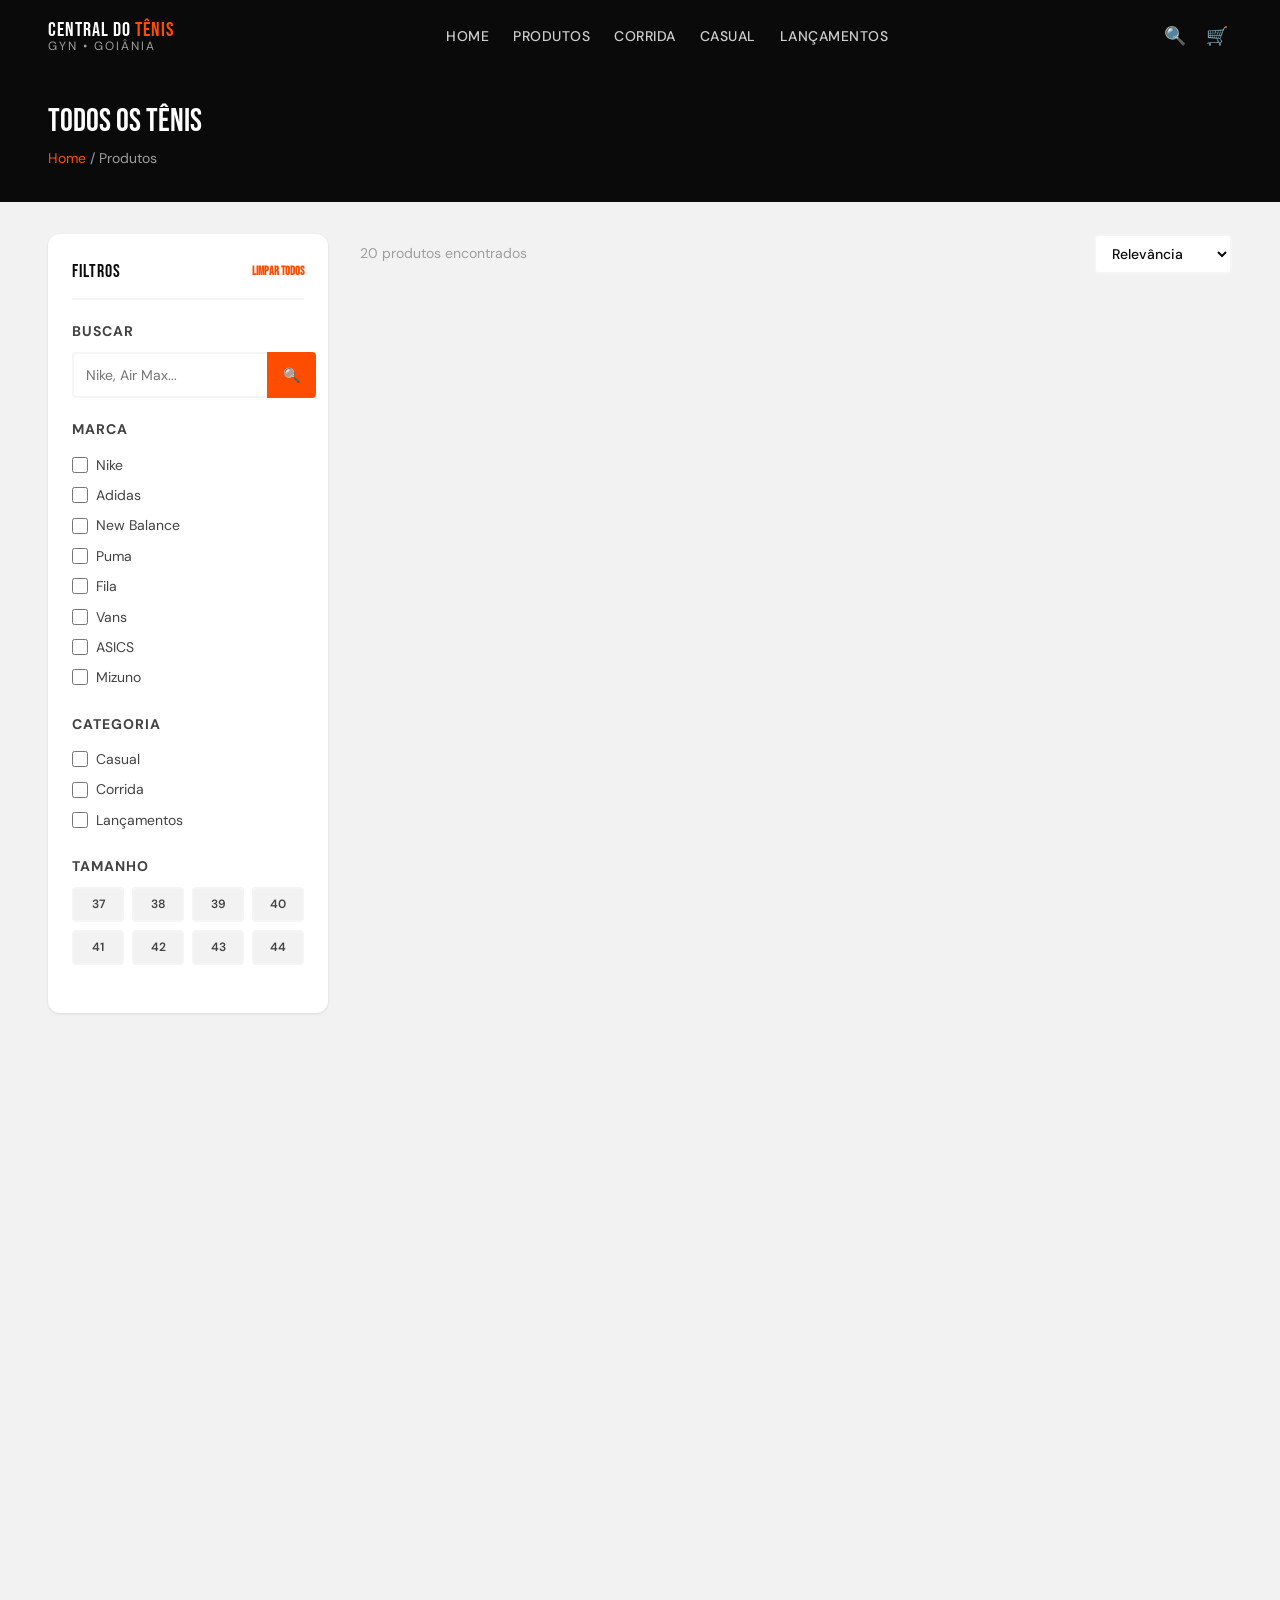
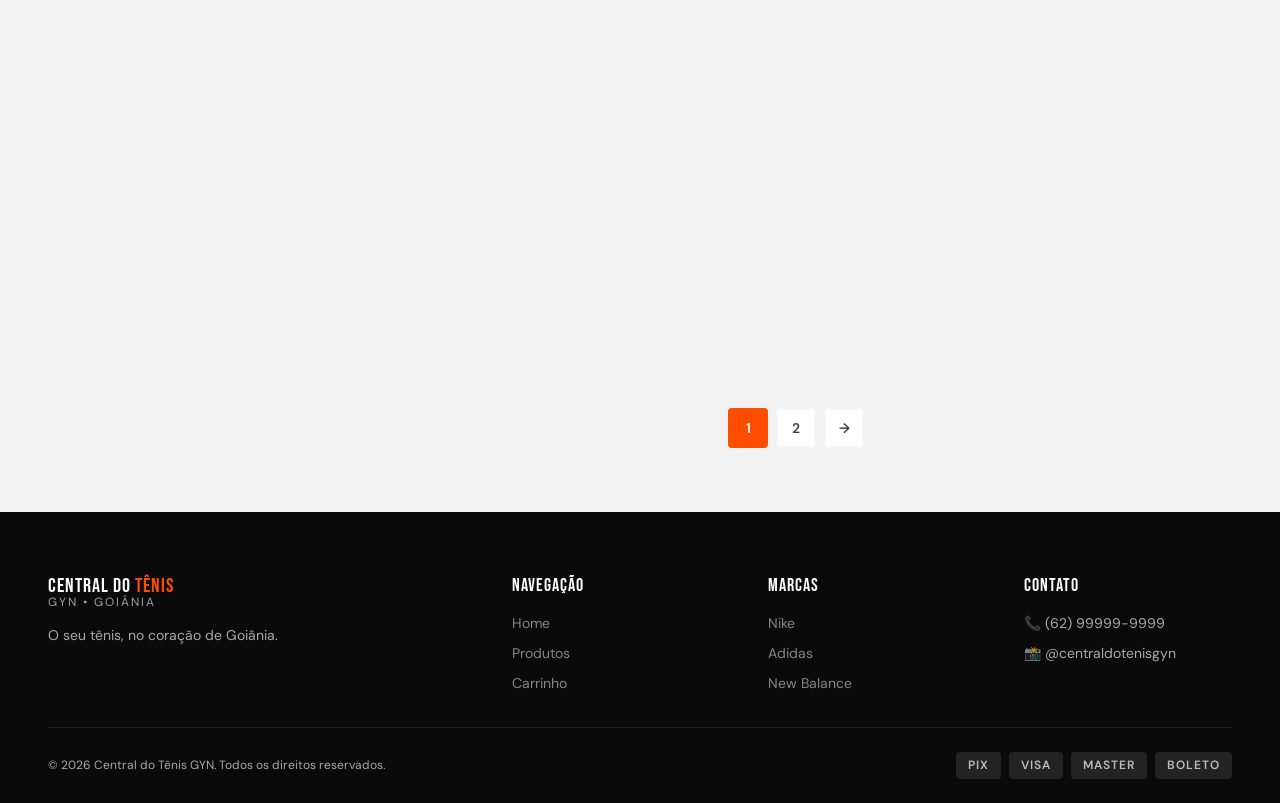
==== produtos.html @ 2b7ef859 "feat: Central do Tênis GYN — e-commerce completo HTML/CSS/JS" ====
<!DOCTYPE html>
<html lang="pt-BR">
<head>
  <meta charset="UTF-8">
  <meta name="viewport" content="width=device-width, initial-scale=1.0">
  <meta name="description" content="Todos os tênis — Central do Tênis GYN. Filtros por marca, tamanho, categoria e preço.">
  <title>Produtos — Central do Tênis GYN</title>
  <link rel="stylesheet" href="css/reset.css">
  <link rel="stylesheet" href="css/variables.css">
  <link rel="stylesheet" href="css/style.css">
</head>
<body data-page="produtos">

  <!-- ====== HEADER ====== -->
  <header class="header scrolled" role="banner">
    <div class="container header-inner">
      <a href="index.html" class="logo" aria-label="Central do Tênis GYN">
        <span class="logo-nome">Central do <span>Tênis</span></span>
        <span class="logo-tag">GYN • Goiânia</span>
      </a>

      <nav class="nav-links" aria-label="Menu principal">
        <a href="index.html">Home</a>
        <a href="produtos.html">Produtos</a>
        <a href="produtos.html?categoria=corrida">Corrida</a>
        <a href="produtos.html?categoria=casual">Casual</a>
        <a href="produtos.html?categoria=lançamentos">Lançamentos</a>
      </nav>

      <div class="header-actions">
        <form class="search-form" role="search">
          <input type="search" placeholder="Buscar tênis, marcas..." aria-label="Buscar">
          <button type="submit">Buscar</button>
        </form>
        <button class="btn-busca" aria-label="Abrir busca">🔍</button>
        <a href="carrinho.html" class="btn-cart-header" aria-label="Ver carrinho">
          🛒
          <span class="cart-badge" aria-live="polite">0</span>
        </a>
        <button class="menu-toggle" aria-label="Menu" aria-expanded="false">
          <span></span><span></span><span></span>
        </button>
      </div>
    </div>
  </header>

  <!-- ====== PAGE HEADER ====== -->
  <div class="page-header" role="complementary">
    <div class="container">
      <h1 class="page-header-titulo">Todos os Tênis</h1>
      <p class="page-header-breadcrumb">
        <a href="index.html">Home</a> / Produtos
      </p>
    </div>
  </div>

  <!-- ====== CONTEÚDO ====== -->
  <main class="container" role="main">
    <div class="produtos-layout">

      <!-- Sidebar Filtros -->
      <aside class="sidebar-filtros" aria-label="Filtros">
        <div class="filtro-titulo">
          Filtros
          <button class="btn-limpar-sm" id="btn-limpar-filtros">Limpar todos</button>
        </div>

        <div class="filtro-grupo">
          <h3 class="filtro-grupo-titulo">Buscar</h3>
          <div class="busca-produtos">
            <input type="search" id="input-busca-produtos" placeholder="Nike, Air Max..." aria-label="Buscar produto">
            <button type="button" aria-label="Buscar">🔍</button>
          </div>
        </div>

        <div class="filtro-grupo">
          <h3 class="filtro-grupo-titulo">Marca</h3>
          <div id="filtro-marcas" role="group" aria-label="Filtrar por marca">
            <!-- Renderizado por JS -->
          </div>
        </div>

        <div class="filtro-grupo">
          <h3 class="filtro-grupo-titulo">Categoria</h3>
          <div id="filtro-categorias" role="group" aria-label="Filtrar por categoria">
            <!-- Renderizado por JS -->
          </div>
        </div>

        <div class="filtro-grupo">
          <h3 class="filtro-grupo-titulo">Tamanho</h3>
          <div class="filtro-tamanhos-grid" id="filtro-tamanhos" role="group" aria-label="Filtrar por tamanho">
            <!-- Renderizado por JS -->
          </div>
        </div>
      </aside>

      <!-- Área de Produtos -->
      <div>
        <div class="produtos-area-header">
          <p class="produtos-info" id="total-produtos" aria-live="polite">20 produtos encontrados</p>
          <select class="select-ordem" id="select-ordem" aria-label="Ordenar por">
            <option value="relevancia">Relevância</option>
            <option value="menor">Menor preço</option>
            <option value="maior">Maior preço</option>
            <option value="novidades">Lançamentos</option>
          </select>
        </div>

        <div class="grid-3" id="grid-produtos" role="list" aria-label="Lista de produtos">
          <!-- Renderizado por JS -->
        </div>

        <nav class="paginacao" id="paginacao" aria-label="Paginação"></nav>
      </div>
    </div>
  </main>

  <!-- ====== FOOTER ====== -->
  <footer class="footer" role="contentinfo">
    <div class="container">
      <div class="footer-grid">
        <div class="footer-brand">
          <a href="index.html" class="logo" aria-label="Central do Tênis GYN">
            <span class="logo-nome">Central do <span>Tênis</span></span>
            <span class="logo-tag">GYN • Goiânia</span>
          </a>
          <p class="footer-desc" style="margin-top:1rem">O seu tênis, no coração de Goiânia.</p>
        </div>
        <div>
          <h3 class="footer-title">Navegação</h3>
          <nav class="footer-links">
            <a href="index.html">Home</a>
            <a href="produtos.html">Produtos</a>
            <a href="carrinho.html">Carrinho</a>
          </nav>
        </div>
        <div>
          <h3 class="footer-title">Marcas</h3>
          <nav class="footer-links">
            <a href="produtos.html?marca=Nike">Nike</a>
            <a href="produtos.html?marca=Adidas">Adidas</a>
            <a href="produtos.html?marca=New Balance">New Balance</a>
          </nav>
        </div>
        <div class="footer-contato">
          <h3 class="footer-title">Contato</h3>
          <p>📞 (62) 99999-9999</p>
          <p>📸 @centraldotenisgyn</p>
        </div>
      </div>
      <div class="footer-bottom">
        <p class="footer-copy">© 2026 Central do Tênis GYN. Todos os direitos reservados.</p>
        <div class="footer-pagamentos">
          <span class="pagamento-badge">PIX</span>
          <span class="pagamento-badge">VISA</span>
          <span class="pagamento-badge">MASTER</span>
          <span class="pagamento-badge">BOLETO</span>
        </div>
      </div>
    </div>
  </footer>

  <script src="js/dados.js"></script>
  <script src="js/carrinho.js"></script>
  <script src="js/main.js"></script>
</body>
</html>
---- css/variables.css ----
/* ===========================
   VARIÁVEIS CSS — Central do Tênis GYN
   =========================== */

:root {
  /* ── Cores ── */
  --preto:          #0A0A0A;
  --laranja:        #FF4D00;
  --laranja-escuro: #CC3D00;
  --fundo:          #F2F2F2;
  --branco:         #FFFFFF;
  --cinza-claro:    #F5F5F5;
  --cinza-medio:    #9E9E9E;
  --cinza-escuro:   #424242;
  --sucesso:        #00B37E;
  --erro:           #EF4444;

  /* aliases internos (usados no style.css) */
  --color-orange:     var(--laranja);
  --color-orange-dim: rgba(255, 77, 0, 0.15);
  --color-orange-glow:rgba(255, 77, 0, 0.4);
  --color-black:      var(--preto);
  --color-bg:         var(--fundo);
  --color-white:      var(--branco);
  --color-gray-200:   #E0E0E0;
  --color-gray-400:   var(--cinza-medio);
  --color-gray-600:   #616161;
  --color-gray-800:   #212121;

  /* ── Tipografia ── */
  --font-titulo: 'Bebas Neue', 'Impact', sans-serif;
  --font-corpo:  'DM Sans', 'Segoe UI', sans-serif;
  --font-title:  var(--font-titulo);
  --font-body:   var(--font-corpo);

  --fs-xs:   0.75rem;
  --fs-sm:   0.875rem;
  --fs-md:   1rem;
  --fs-base: 1rem;
  --fs-lg:   1.125rem;
  --fs-xl:   1.25rem;
  --fs-2xl:  1.5rem;
  --fs-3xl:  2rem;
  --fs-4xl:  2.5rem;
  --fs-5xl:  3.5rem;
  --fs-6xl:  5rem;

  /* ── Espaçamentos / Gaps ── */
  --gap-xs:  0.25rem;
  --gap-sm:  0.5rem;
  --gap-md:  0.75rem;
  --gap-lg:  1rem;
  --gap-xl:  1.5rem;
  --gap-2xl: 2rem;
  --gap-3xl: 3rem;
  --gap-4xl: 4rem;

  /* aliases space para compatibilidade */
  --space-1:  0.25rem;
  --space-2:  0.5rem;
  --space-3:  0.75rem;
  --space-4:  1rem;
  --space-5:  1.25rem;
  --space-6:  1.5rem;
  --space-8:  2rem;
  --space-10: 2.5rem;
  --space-12: 3rem;
  --space-16: 4rem;
  --space-20: 5rem;
  --space-24: 6rem;

  /* ── Bordas ── */
  --radius-sm:   4px;
  --radius-md:   8px;
  --radius-lg:   12px;
  --radius-xl:   16px;
  --radius-full: 9999px;

  /* ── Sombras ── */
  --shadow-sm:         0 1px 3px rgba(0,0,0,0.1);
  --shadow-lg:         0 8px 24px rgba(0,0,0,0.2);
  --shadow-laranja:    0 8px 32px rgba(255, 77, 0, 0.4);
  --shadow-laranja-sm: 0 4px 16px rgba(255, 77, 0, 0.3);
  --shadow-orange:     0 8px 32px rgba(255, 77, 0, 0.4);

  /* ── Transições ── */
  --transition-fast: 0.15s ease;
  --transition-base: 0.25s ease;
  --transition-slow: 0.4s ease;

  /* ── Layout ── */
  --header-h:      72px;
  --header-height: 72px;
  --container-max: 1280px;
  --container-px:  1.5rem;
  --container-pad: 1.5rem;
}

@media (min-width: 768px) {
  :root {
    --container-px:  2rem;
    --container-pad: 2rem;
  }
}

@media (min-width: 1024px) {
  :root {
    --container-px:  3rem;
    --container-pad: 3rem;
  }
}
---- css/style.css ----
/* =============================================
   STYLE.CSS — Central do Tênis GYN
   ============================================= */

@import url('https://fonts.googleapis.com/css2?family=Bebas+Neue&family=DM+Sans:wght@400;500;600;700&display=swap');

body {
  font-family: var(--font-corpo);
  background: var(--fundo);
  color: var(--preto);
  line-height: 1.6;
  overflow-x: hidden;
}

.container {
  max-width: var(--container-max);
  margin: 0 auto;
  padding: 0 var(--container-px);
}

/* =============================================
   HEADER
   ============================================= */
.header {
  position: fixed;
  top: 0; left: 0; right: 0;
  height: var(--header-h);
  background: transparent;
  z-index: 1000;
  transition: background var(--transition-base), backdrop-filter var(--transition-base), box-shadow var(--transition-base);
}

.header.scrolled {
  background: rgba(10, 10, 10, 0.92);
  backdrop-filter: blur(16px);
  -webkit-backdrop-filter: blur(16px);
  box-shadow: 0 2px 24px rgba(0,0,0,0.4);
}

.header-inner {
  display: flex;
  align-items: center;
  justify-content: space-between;
  height: 100%;
}

.logo {
  display: flex;
  flex-direction: column;
  line-height: 1;
  color: var(--branco);
}

.logo-nome {
  font-family: var(--font-titulo);
  font-size: var(--fs-xl);
  letter-spacing: 1px;
  color: var(--branco);
}

.logo-nome span { color: var(--laranja); }

.logo-tag {
  font-size: var(--fs-xs);
  color: var(--cinza-medio);
  letter-spacing: 2px;
  text-transform: uppercase;
}

.nav-links {
  display: flex;
  gap: var(--gap-xl);
  align-items: center;
}

.nav-links a {
  color: rgba(255,255,255,0.8);
  font-size: var(--fs-sm);
  font-weight: 500;
  letter-spacing: 0.5px;
  text-transform: uppercase;
  transition: color var(--transition-fast);
  position: relative;
}

.nav-links a::after {
  content: '';
  position: absolute;
  bottom: -4px; left: 0; right: 0;
  height: 2px;
  background: var(--laranja);
  transform: scaleX(0);
  transition: transform var(--transition-fast);
}

.nav-links a:hover { color: var(--branco); }
.nav-links a:hover::after { transform: scaleX(1); }

.header-actions {
  display: flex;
  align-items: center;
  gap: var(--gap-md);
}

.btn-busca, .btn-cart-header {
  color: var(--branco);
  font-size: var(--fs-lg);
  padding: var(--gap-xs);
  position: relative;
  transition: color var(--transition-fast);
}

.btn-busca:hover, .btn-cart-header:hover { color: var(--laranja); }

.cart-badge {
  position: absolute;
  top: -6px; right: -6px;
  background: var(--laranja);
  color: var(--branco);
  font-size: 10px;
  font-weight: 700;
  width: 18px; height: 18px;
  border-radius: var(--radius-full);
  display: none;
  align-items: center;
  justify-content: center;
  line-height: 1;
}

.cart-badge.bounce {
  animation: badge-bounce 0.4s cubic-bezier(0.36, 0.07, 0.19, 0.97);
}

@keyframes badge-bounce {
  0%, 100% { transform: scale(1); }
  30% { transform: scale(1.4); }
  60% { transform: scale(0.9); }
}

.search-form {
  position: absolute;
  top: var(--header-h);
  left: 0; right: 0;
  background: rgba(10,10,10,0.96);
  padding: var(--gap-md) var(--container-px);
  display: none;
  gap: var(--gap-sm);
  backdrop-filter: blur(16px);
}

.search-form.open { display: flex; }

.search-form input {
  flex: 1;
  background: rgba(255,255,255,0.1);
  border: 1px solid rgba(255,255,255,0.15);
  color: var(--branco);
  padding: var(--gap-sm) var(--gap-md);
  border-radius: var(--radius-sm);
  font-size: var(--fs-base);
}

.search-form input::placeholder { color: var(--cinza-medio); }

.search-form button {
  background: var(--laranja);
  color: var(--branco);
  padding: var(--gap-sm) var(--gap-lg);
  border-radius: var(--radius-sm);
  font-weight: 600;
}

.menu-toggle {
  display: none;
  color: var(--branco);
  font-size: var(--fs-xl);
  flex-direction: column;
  gap: 5px;
  padding: 4px;
}

.menu-toggle span {
  display: block;
  width: 24px; height: 2px;
  background: var(--branco);
  transition: var(--transition-fast);
}

/* =============================================
   HERO
   ============================================= */
.hero {
  min-height: 100vh;
  background: var(--preto);
  display: flex;
  align-items: center;
  position: relative;
  overflow: hidden;
}

.hero::before {
  content: '';
  position: absolute;
  top: -200px; right: -200px;
  width: 600px; height: 600px;
  background: radial-gradient(circle, rgba(255,77,0,0.15) 0%, transparent 70%);
  pointer-events: none;
}

.hero-inner {
  display: grid;
  grid-template-columns: 1fr 1fr;
  align-items: center;
  gap: var(--gap-4xl);
  padding-top: var(--header-h);
}

.hero-content { color: var(--branco); }

.hero-eyebrow {
  font-size: var(--fs-sm);
  letter-spacing: 4px;
  text-transform: uppercase;
  color: var(--laranja);
  margin-bottom: var(--gap-md);
  font-weight: 600;
}

.hero-titulo {
  font-family: var(--font-titulo);
  font-size: var(--fs-5xl);
  line-height: 0.95;
  color: var(--branco);
  margin-bottom: var(--gap-lg);
  text-transform: uppercase;
}

.hero-titulo span { color: var(--laranja); }

.hero-subtitulo {
  font-size: var(--fs-md);
  color: rgba(255,255,255,0.65);
  margin-bottom: var(--gap-2xl);
  max-width: 400px;
}

.hero-ctas {
  display: flex;
  gap: var(--gap-md);
  flex-wrap: wrap;
}

.btn-hero-primary {
  background: var(--laranja);
  color: var(--branco);
  padding: var(--gap-md) var(--gap-2xl);
  font-family: var(--font-titulo);
  font-size: var(--fs-lg);
  letter-spacing: 1px;
  border-radius: var(--radius-sm);
  transition: background var(--transition-fast), transform var(--transition-fast), box-shadow var(--transition-fast);
}

.btn-hero-primary:hover {
  background: var(--laranja-escuro);
  transform: translateY(-2px);
  box-shadow: var(--shadow-laranja);
}

.btn-hero-outline {
  border: 2px solid rgba(255,255,255,0.3);
  color: var(--branco);
  padding: var(--gap-md) var(--gap-2xl);
  font-family: var(--font-titulo);
  font-size: var(--fs-lg);
  letter-spacing: 1px;
  border-radius: var(--radius-sm);
  transition: border-color var(--transition-fast), color var(--transition-fast);
}

.btn-hero-outline:hover {
  border-color: var(--laranja);
  color: var(--laranja);
}

.hero-img {
  display: flex;
  justify-content: center;
  align-items: center;
}

.hero-placeholder {
  width: 500px; height: 500px;
  background: radial-gradient(circle at 40% 50%, rgba(255,77,0,0.25) 0%, rgba(255,77,0,0.05) 60%, transparent 100%),
              linear-gradient(135deg, #1a1a1a 0%, #0a0a0a 100%);
  border-radius: 50%;
  display: flex;
  align-items: center;
  justify-content: center;
  position: relative;
}

.hero-placeholder::after {
  content: '👟';
  font-size: 120px;
  filter: drop-shadow(0 20px 40px rgba(255,77,0,0.5));
  animation: float 3s ease-in-out infinite;
}

@keyframes float {
  0%, 100% { transform: translateY(0) rotate(-5deg); }
  50% { transform: translateY(-20px) rotate(5deg); }
}

.hero-stats {
  display: flex;
  gap: var(--gap-xl);
  margin-top: var(--gap-2xl);
  padding-top: var(--gap-xl);
  border-top: 1px solid rgba(255,255,255,0.1);
}

.stat { text-align: center; }
.stat-num {
  font-family: var(--font-titulo);
  font-size: var(--fs-2xl);
  color: var(--laranja);
  display: block;
}
.stat-label {
  font-size: var(--fs-xs);
  color: rgba(255,255,255,0.5);
  text-transform: uppercase;
  letter-spacing: 1px;
}

/* =============================================
   SECTION BASE
   ============================================= */
.section {
  padding: var(--gap-4xl) 0;
}

.section-header {
  display: flex;
  align-items: flex-end;
  justify-content: space-between;
  margin-bottom: var(--gap-2xl);
}

.section-label {
  font-size: var(--fs-sm);
  letter-spacing: 3px;
  text-transform: uppercase;
  color: var(--laranja);
  font-weight: 600;
  margin-bottom: var(--gap-xs);
  display: block;
}

.section-titulo {
  font-family: var(--font-titulo);
  font-size: var(--fs-3xl);
  line-height: 1;
  color: var(--preto);
}

.section-titulo.claro { color: var(--branco); }

.link-ver-todos {
  font-size: var(--fs-sm);
  font-weight: 600;
  color: var(--laranja);
  display: flex;
  align-items: center;
  gap: var(--gap-xs);
  transition: gap var(--transition-fast);
  white-space: nowrap;
}

.link-ver-todos:hover { gap: var(--gap-sm); }

/* =============================================
   MARCAS CARROSSEL
   ============================================= */
.marcas-section {
  background: var(--preto);
  padding: var(--gap-xl) 0;
  overflow: hidden;
}

.marcas-track {
  display: flex;
  gap: var(--gap-3xl);
  animation: scroll-marcas 20s linear infinite;
  width: max-content;
}

.marcas-track:hover { animation-play-state: paused; }

@keyframes scroll-marcas {
  from { transform: translateX(0); }
  to { transform: translateX(-50%); }
}

.marca-item {
  font-family: var(--font-titulo);
  font-size: var(--fs-xl);
  letter-spacing: 2px;
  color: rgba(255,255,255,0.25);
  transition: color var(--transition-fast);
  cursor: default;
  white-space: nowrap;
}

.marca-item:hover { color: var(--laranja); }

/* =============================================
   PRODUCT CARD
   ============================================= */
.product-card {
  background: var(--branco);
  border-radius: var(--radius-lg);
  overflow: hidden;
  box-shadow: var(--shadow-sm);
  transition: transform var(--transition-base), box-shadow var(--transition-base);
  display: flex;
  flex-direction: column;
}

.product-card:hover {
  transform: translateY(-4px);
  box-shadow: var(--shadow-laranja);
}

.card-img-link { display: block; }

.card-img {
  height: 220px;
  position: relative;
  display: flex;
  align-items: center;
  justify-content: center;
  overflow: hidden;
}

.card-img::after {
  content: '👟';
  font-size: 80px;
  filter: drop-shadow(0 8px 16px rgba(0,0,0,0.2));
  transition: transform var(--transition-base);
}

.product-card:hover .card-img::after { transform: scale(1.1) rotate(5deg); }

.card-tag {
  position: absolute;
  top: var(--gap-sm);
  left: var(--gap-sm);
  background: var(--preto);
  color: var(--branco);
  font-size: var(--fs-xs);
  font-weight: 700;
  padding: 3px 10px;
  border-radius: var(--radius-full);
  letter-spacing: 1px;
  text-transform: uppercase;
}

.card-novo {
  position: absolute;
  top: var(--gap-sm);
  right: var(--gap-sm);
  background: var(--laranja);
  color: var(--branco);
  font-size: var(--fs-xs);
  font-weight: 700;
  padding: 3px 10px;
  border-radius: var(--radius-full);
  letter-spacing: 1px;
}

.card-body {
  padding: var(--gap-md) var(--gap-lg) var(--gap-lg);
  display: flex;
  flex-direction: column;
  gap: 4px;
  flex: 1;
}

.card-marca {
  font-size: var(--fs-xs);
  text-transform: uppercase;
  letter-spacing: 2px;
  color: var(--cinza-medio);
  font-weight: 600;
}

.card-nome {
  font-size: var(--fs-base);
  font-weight: 600;
  color: var(--preto);
  line-height: 1.3;
  margin-top: 2px;
  transition: color var(--transition-fast);
}

.card-nome:hover { color: var(--laranja); }

.card-preco {
  display: flex;
  align-items: center;
  gap: var(--gap-sm);
  margin-top: var(--gap-sm);
}

.preco-riscado {
  font-size: var(--fs-sm);
  color: var(--cinza-medio);
}

.preco-atual {
  font-size: var(--fs-lg);
  font-weight: 700;
  color: var(--preto);
}

.card-parcelas {
  font-size: var(--fs-xs);
  color: var(--cinza-medio);
}

.btn-add-cart {
  margin-top: auto;
  padding-top: var(--gap-md);
  background: var(--preto);
  color: var(--branco);
  border-radius: var(--radius-sm);
  padding: 10px;
  font-weight: 600;
  font-size: var(--fs-sm);
  letter-spacing: 0.5px;
  transition: background var(--transition-fast), transform var(--transition-fast);
}

.btn-add-cart:hover {
  background: var(--laranja);
  transform: scale(1.02);
}

/* =============================================
   GRIDS
   ============================================= */
.grid-4 {
  display: grid;
  grid-template-columns: repeat(4, 1fr);
  gap: var(--gap-lg);
}

.grid-3 {
  display: grid;
  grid-template-columns: repeat(3, 1fr);
  gap: var(--gap-lg);
}

/* =============================================
   BANNER OFERTA
   ============================================= */
.banner-oferta {
  background: var(--laranja);
  padding: var(--gap-4xl) 0;
  text-align: center;
}

.banner-oferta-inner {
  display: flex;
  align-items: center;
  justify-content: space-between;
  gap: var(--gap-xl);
}

.banner-titulo {
  font-family: var(--font-titulo);
  font-size: var(--fs-4xl);
  color: var(--branco);
  line-height: 1;
}

.banner-sub {
  color: rgba(255,255,255,0.8);
  font-size: var(--fs-md);
  margin-top: var(--gap-sm);
}

.btn-banner {
  background: var(--preto);
  color: var(--branco);
  padding: var(--gap-md) var(--gap-2xl);
  font-family: var(--font-titulo);
  font-size: var(--fs-lg);
  letter-spacing: 1px;
  border-radius: var(--radius-sm);
  white-space: nowrap;
  transition: background var(--transition-fast), transform var(--transition-fast);
  flex-shrink: 0;
}

.btn-banner:hover {
  background: #1a1a1a;
  transform: scale(1.04);
}

/* =============================================
   CATEGORIAS
   ============================================= */
.categorias-grid {
  display: grid;
  grid-template-columns: repeat(5, 1fr);
  gap: var(--gap-md);
}

.categoria-card {
  background: var(--branco);
  border-radius: var(--radius-lg);
  padding: var(--gap-xl) var(--gap-md);
  text-align: center;
  cursor: pointer;
  transition: transform var(--transition-base), box-shadow var(--transition-base), background var(--transition-fast);
  box-shadow: var(--shadow-sm);
  border: 2px solid transparent;
}

.categoria-card:hover {
  transform: translateY(-4px);
  box-shadow: var(--shadow-laranja-sm);
  border-color: var(--laranja);
}

.categoria-icone {
  font-size: 2.5rem;
  margin-bottom: var(--gap-sm);
  display: block;
}

.categoria-nome {
  font-family: var(--font-titulo);
  font-size: var(--fs-lg);
  letter-spacing: 1px;
  color: var(--preto);
}

.categoria-qtd {
  font-size: var(--fs-xs);
  color: var(--cinza-medio);
  margin-top: 2px;
}

/* =============================================
   DEPOIMENTOS
   ============================================= */
.depoimentos-section {
  background: var(--preto);
  padding: var(--gap-4xl) 0;
}

.depoimentos-grid {
  display: grid;
  grid-template-columns: repeat(3, 1fr);
  gap: var(--gap-lg);
  margin-top: var(--gap-2xl);
}

.depoimento-card {
  background: rgba(255,255,255,0.05);
  border: 1px solid rgba(255,255,255,0.08);
  border-radius: var(--radius-lg);
  padding: var(--gap-xl);
  transition: border-color var(--transition-base), transform var(--transition-base);
}

.depoimento-card:hover {
  border-color: var(--laranja);
  transform: translateY(-4px);
}

.depoimento-estrelas {
  color: #FFD700;
  font-size: var(--fs-lg);
  margin-bottom: var(--gap-md);
  letter-spacing: 2px;
}

.depoimento-texto {
  color: rgba(255,255,255,0.75);
  font-size: var(--fs-base);
  line-height: 1.7;
  margin-bottom: var(--gap-md);
  font-style: italic;
}

.depoimento-autor {
  font-weight: 700;
  color: var(--branco);
  font-size: var(--fs-sm);
}

.depoimento-cidade {
  font-size: var(--fs-xs);
  color: var(--cinza-medio);
}

/* =============================================
   DIFERENCIAIS
   ============================================= */
.diferenciais-grid {
  display: grid;
  grid-template-columns: repeat(4, 1fr);
  gap: var(--gap-lg);
  margin-top: var(--gap-2xl);
}

.diferencial-item {
  text-align: center;
  padding: var(--gap-xl);
  background: var(--branco);
  border-radius: var(--radius-lg);
  box-shadow: var(--shadow-sm);
  transition: transform var(--transition-base), box-shadow var(--transition-base);
}

.diferencial-item:hover {
  transform: translateY(-4px);
  box-shadow: var(--shadow-laranja-sm);
}

.diferencial-icone {
  font-size: 2.5rem;
  margin-bottom: var(--gap-md);
  display: block;
}

.diferencial-titulo {
  font-family: var(--font-titulo);
  font-size: var(--fs-lg);
  letter-spacing: 1px;
  margin-bottom: 4px;
}

.diferencial-desc {
  font-size: var(--fs-sm);
  color: var(--cinza-medio);
}

/* =============================================
   FOOTER
   ============================================= */
.footer {
  background: var(--preto);
  color: rgba(255,255,255,0.65);
  padding: var(--gap-4xl) 0 var(--gap-xl);
}

.footer-grid {
  display: grid;
  grid-template-columns: 2fr 1fr 1fr 1fr;
  gap: var(--gap-3xl);
  padding-bottom: var(--gap-2xl);
  border-bottom: 1px solid rgba(255,255,255,0.08);
}

.footer-brand .logo { margin-bottom: var(--gap-md); }
.footer-desc { font-size: var(--fs-sm); line-height: 1.7; max-width: 280px; }

.footer-title {
  font-family: var(--font-titulo);
  font-size: var(--fs-lg);
  color: var(--branco);
  letter-spacing: 1px;
  margin-bottom: var(--gap-lg);
}

.footer-links {
  display: flex;
  flex-direction: column;
  gap: var(--gap-sm);
}

.footer-links a {
  font-size: var(--fs-sm);
  color: rgba(255,255,255,0.5);
  transition: color var(--transition-fast);
}

.footer-links a:hover { color: var(--laranja); }

.footer-contato p {
  font-size: var(--fs-sm);
  margin-bottom: var(--gap-sm);
  display: flex;
  align-items: center;
  gap: var(--gap-sm);
}

.footer-social {
  display: flex;
  gap: var(--gap-sm);
  margin-top: var(--gap-md);
}

.btn-social {
  background: rgba(255,255,255,0.08);
  color: rgba(255,255,255,0.6);
  width: 40px; height: 40px;
  border-radius: var(--radius-sm);
  display: flex;
  align-items: center;
  justify-content: center;
  font-size: var(--fs-lg);
  transition: background var(--transition-fast), color var(--transition-fast);
}

.btn-social:hover { background: var(--laranja); color: var(--branco); }

.footer-bottom {
  display: flex;
  align-items: center;
  justify-content: space-between;
  padding-top: var(--gap-xl);
  flex-wrap: wrap;
  gap: var(--gap-md);
}

.footer-copy { font-size: var(--fs-xs); }

.footer-pagamentos {
  display: flex;
  gap: var(--gap-sm);
  align-items: center;
}

.pagamento-badge {
  background: rgba(255,255,255,0.1);
  color: rgba(255,255,255,0.7);
  padding: 4px 12px;
  border-radius: var(--radius-sm);
  font-size: var(--fs-xs);
  font-weight: 600;
  letter-spacing: 1px;
}

/* =============================================
   PÁGINA PRODUTOS
   ============================================= */
.page-header {
  background: var(--preto);
  padding: calc(var(--header-h) + var(--gap-2xl)) 0 var(--gap-2xl);
}

.page-header-titulo {
  font-family: var(--font-titulo);
  font-size: var(--fs-3xl);
  color: var(--branco);
}

.page-header-breadcrumb {
  font-size: var(--fs-sm);
  color: var(--cinza-medio);
  margin-top: var(--gap-sm);
}

.page-header-breadcrumb a { color: var(--laranja); }

.produtos-layout {
  display: grid;
  grid-template-columns: 280px 1fr;
  gap: var(--gap-2xl);
  padding: var(--gap-2xl) 0 var(--gap-4xl);
}

/* Sidebar Filtros */
.sidebar-filtros {
  background: var(--branco);
  border-radius: var(--radius-lg);
  padding: var(--gap-xl);
  height: fit-content;
  position: sticky;
  top: calc(var(--header-h) + 20px);
  box-shadow: var(--shadow-sm);
}

.filtro-titulo {
  font-family: var(--font-titulo);
  font-size: var(--fs-lg);
  letter-spacing: 1px;
  margin-bottom: var(--gap-xl);
  padding-bottom: var(--gap-md);
  border-bottom: 2px solid var(--cinza-claro);
  display: flex;
  justify-content: space-between;
  align-items: center;
}

.btn-limpar-sm {
  font-size: var(--fs-xs);
  color: var(--laranja);
  font-weight: 600;
}

.filtro-grupo {
  margin-bottom: var(--gap-xl);
}

.filtro-grupo-titulo {
  font-size: var(--fs-sm);
  font-weight: 700;
  text-transform: uppercase;
  letter-spacing: 1px;
  color: var(--cinza-escuro);
  margin-bottom: var(--gap-md);
}

.filtro-check {
  display: flex;
  align-items: center;
  gap: var(--gap-sm);
  cursor: pointer;
  padding: 4px 0;
  font-size: var(--fs-sm);
  color: var(--cinza-escuro);
  transition: color var(--transition-fast);
}

.filtro-check:hover { color: var(--laranja); }

.filtro-check input[type="checkbox"] {
  accent-color: var(--laranja);
  width: 16px; height: 16px;
  cursor: pointer;
}

.filtro-tamanhos-grid {
  display: grid;
  grid-template-columns: repeat(4, 1fr);
  gap: var(--gap-sm);
}

.btn-tamanho-filtro {
  background: var(--fundo);
  border: 2px solid var(--cinza-claro);
  border-radius: var(--radius-sm);
  padding: 6px 4px;
  font-size: var(--fs-xs);
  font-weight: 600;
  color: var(--cinza-escuro);
  transition: all var(--transition-fast);
}

.btn-tamanho-filtro:hover, .btn-tamanho-filtro.ativo {
  background: var(--laranja);
  border-color: var(--laranja);
  color: var(--branco);
}

/* Área de Produtos */
.produtos-area-header {
  display: flex;
  align-items: center;
  justify-content: space-between;
  margin-bottom: var(--gap-lg);
}

.produtos-info { font-size: var(--fs-sm); color: var(--cinza-medio); }

.select-ordem {
  background: var(--branco);
  border: 2px solid var(--cinza-claro);
  border-radius: var(--radius-sm);
  padding: 8px var(--gap-md);
  font-size: var(--fs-sm);
  font-weight: 500;
  color: var(--preto);
  cursor: pointer;
}

.select-ordem:focus { border-color: var(--laranja); outline: none; }

.busca-produtos {
  display: flex;
  margin-bottom: var(--gap-lg);
}

.busca-produtos input {
  flex: 1;
  border: 2px solid var(--cinza-claro);
  border-right: none;
  border-radius: var(--radius-sm) 0 0 var(--radius-sm);
  padding: 10px var(--gap-md);
  font-size: var(--fs-sm);
}

.busca-produtos input:focus { border-color: var(--laranja); outline: none; }

.busca-produtos button {
  background: var(--laranja);
  color: var(--branco);
  padding: 10px var(--gap-lg);
  border-radius: 0 var(--radius-sm) var(--radius-sm) 0;
  font-size: var(--fs-sm);
}

/* Paginação */
.paginacao {
  display: flex;
  gap: var(--gap-sm);
  justify-content: center;
  margin-top: var(--gap-2xl);
}

.btn-pag {
  width: 40px; height: 40px;
  border: 2px solid var(--cinza-claro);
  border-radius: var(--radius-sm);
  font-size: var(--fs-sm);
  font-weight: 600;
  color: var(--cinza-escuro);
  background: var(--branco);
  transition: all var(--transition-fast);
}

.btn-pag:hover, .btn-pag.ativo {
  background: var(--laranja);
  border-color: var(--laranja);
  color: var(--branco);
}

.empty-state {
  grid-column: 1 / -1;
  text-align: center;
  padding: var(--gap-4xl);
  color: var(--cinza-medio);
}

.empty-state button {
  margin-top: var(--gap-md);
  background: var(--laranja);
  color: var(--branco);
  padding: var(--gap-sm) var(--gap-xl);
  border-radius: var(--radius-sm);
}

/* =============================================
   PÁGINA PRODUTO DETALHE
   ============================================= */
.produto-layout {
  display: grid;
  grid-template-columns: 1fr 480px;
  gap: var(--gap-3xl);
  padding: calc(var(--header-h) + var(--gap-2xl)) 0 var(--gap-4xl);
}

.galeria-principal {
  position: sticky;
  top: calc(var(--header-h) + 20px);
  height: fit-content;
}

.img-placeholder {
  border-radius: var(--radius-xl);
  display: flex;
  align-items: center;
  justify-content: center;
  position: relative;
  overflow: hidden;
  transition: background var(--transition-base);
}

.img-placeholder.grande {
  height: 460px;
  font-size: 150px;
}

.img-placeholder.grande::after {
  content: '👟';
  filter: drop-shadow(0 20px 40px rgba(0,0,0,0.2));
  animation: float 3s ease-in-out infinite;
}

.placeholder-tag {
  position: absolute;
  top: var(--gap-md);
  left: var(--gap-md);
  background: var(--preto);
  color: var(--branco);
  font-size: var(--fs-xs);
  font-weight: 700;
  padding: 4px 12px;
  border-radius: var(--radius-full);
  letter-spacing: 1px;
  text-transform: uppercase;
}

.galeria-thumbs {
  display: grid;
  grid-template-columns: repeat(4, 1fr);
  gap: var(--gap-sm);
  margin-top: var(--gap-md);
}

.thumb {
  height: 80px;
  border-radius: var(--radius-md);
  cursor: pointer;
  border: 3px solid transparent;
  transition: border-color var(--transition-fast), transform var(--transition-fast);
  display: flex;
  align-items: center;
  justify-content: center;
  font-size: 1.5rem;
  overflow: hidden;
}

.thumb::after { content: '👟'; }
.thumb.ativo { border-color: var(--laranja); }
.thumb:hover { transform: scale(1.05); }

.produto-info { display: flex; flex-direction: column; gap: var(--gap-lg); }

.produto-marca-badge {
  font-size: var(--fs-xs);
  text-transform: uppercase;
  letter-spacing: 3px;
  color: var(--laranja);
  font-weight: 700;
}

.produto-nome-detalhe {
  font-family: var(--font-titulo);
  font-size: var(--fs-3xl);
  line-height: 1.1;
  color: var(--preto);
}

.produto-avaliacao {
  display: flex;
  align-items: center;
  gap: var(--gap-sm);
  font-size: var(--fs-sm);
  color: var(--cinza-medio);
}

.produto-avaliacao span { color: var(--cinza-medio); }

.produto-precos { padding: var(--gap-lg) 0; border-top: 1px solid var(--cinza-claro); border-bottom: 1px solid var(--cinza-claro); }

.preco-original { font-size: var(--fs-sm); color: var(--cinza-medio); margin-bottom: var(--gap-sm); }
.badge-desconto {
  background: var(--laranja);
  color: var(--branco);
  font-size: var(--fs-xs);
  font-weight: 700;
  padding: 2px 8px;
  border-radius: var(--radius-full);
  margin-left: var(--gap-sm);
}

.preco-detalhe {
  font-family: var(--font-titulo);
  font-size: var(--fs-4xl);
  color: var(--preto);
  line-height: 1;
}

.preco-parcelas { font-size: var(--fs-sm); color: var(--cinza-medio); margin-top: 4px; }

.preco-pix {
  margin-top: var(--gap-sm);
  font-size: var(--fs-sm);
  color: var(--sucesso);
  font-weight: 600;
  background: rgba(34,197,94,0.08);
  padding: 6px 12px;
  border-radius: var(--radius-sm);
  display: inline-block;
}

.seletor-label {
  font-size: var(--fs-sm);
  font-weight: 700;
  text-transform: uppercase;
  letter-spacing: 1px;
  color: var(--cinza-escuro);
  margin-bottom: var(--gap-sm);
  display: block;
}

.grid-tamanhos {
  display: flex;
  flex-wrap: wrap;
  gap: var(--gap-sm);
}

.btn-tamanho {
  width: 52px; height: 52px;
  border: 2px solid var(--cinza-claro);
  border-radius: var(--radius-sm);
  font-size: var(--fs-sm);
  font-weight: 700;
  color: var(--preto);
  background: var(--branco);
  transition: all var(--transition-fast);
}

.btn-tamanho:hover:not([disabled]) {
  border-color: var(--laranja);
  color: var(--laranja);
}

.btn-tamanho.selecionado {
  background: var(--laranja);
  border-color: var(--laranja);
  color: var(--branco);
}

.btn-tamanho.esgotado, .btn-tamanho.indisponivel {
  color: var(--cinza-claro);
  border-color: var(--cinza-claro);
  cursor: not-allowed;
  position: relative;
}

.btn-tamanho.esgotado::after {
  content: '';
  position: absolute;
  top: 50%; left: 0; right: 0;
  height: 2px;
  background: var(--cinza-claro);
  transform: rotate(-45deg);
}

.produto-btns {
  display: flex;
  flex-direction: column;
  gap: var(--gap-sm);
}

.btn-add-cart-detalhe {
  background: var(--laranja);
  color: var(--branco);
  padding: var(--gap-md);
  font-family: var(--font-titulo);
  font-size: var(--fs-xl);
  letter-spacing: 1px;
  border-radius: var(--radius-md);
  transition: background var(--transition-fast), transform var(--transition-fast), box-shadow var(--transition-fast);
  text-align: center;
}

.btn-add-cart-detalhe:hover {
  background: var(--laranja-escuro);
  transform: translateY(-2px);
  box-shadow: var(--shadow-laranja-sm);
}

.btn-comprar-agora {
  background: var(--preto);
  color: var(--branco);
  padding: var(--gap-md);
  font-family: var(--font-titulo);
  font-size: var(--fs-xl);
  letter-spacing: 1px;
  border-radius: var(--radius-md);
  text-align: center;
  transition: background var(--transition-fast);
}

.btn-comprar-agora:hover { background: #1a1a1a; }

/* Abas */
.produto-abas { margin-top: var(--gap-xl); }

.tabs-header {
  display: flex;
  border-bottom: 2px solid var(--cinza-claro);
  margin-bottom: var(--gap-lg);
}

.tab-btn {
  padding: var(--gap-md) var(--gap-xl);
  font-size: var(--fs-sm);
  font-weight: 700;
  text-transform: uppercase;
  letter-spacing: 1px;
  color: var(--cinza-medio);
  border-bottom: 2px solid transparent;
  margin-bottom: -2px;
  transition: color var(--transition-fast), border-color var(--transition-fast);
}

.tab-btn:hover { color: var(--preto); }
.tab-btn.ativo { color: var(--laranja); border-bottom-color: var(--laranja); }

.tab-content { display: none; font-size: var(--fs-sm); color: var(--cinza-escuro); line-height: 1.8; }
.tab-content.ativo { display: block; }

.spec-row {
  display: flex;
  gap: var(--gap-md);
  padding: var(--gap-sm) 0;
  border-bottom: 1px solid var(--cinza-claro);
}

.spec-row dt { font-weight: 600; min-width: 120px; }
.spec-row dd { color: var(--cinza-medio); }

/* =============================================
   PÁGINA CARRINHO
   ============================================= */
.carrinho-page {
  padding: calc(var(--header-h) + var(--gap-2xl)) 0 var(--gap-4xl);
}

.carrinho-titulo {
  font-family: var(--font-titulo);
  font-size: var(--fs-3xl);
  color: var(--preto);
  margin-bottom: var(--gap-2xl);
}

.carrinho-wrapper {
  display: grid;
  grid-template-columns: 1fr 360px;
  gap: var(--gap-2xl);
  align-items: start;
}

.carrinho-tabela-wrap {
  background: var(--branco);
  border-radius: var(--radius-lg);
  overflow: hidden;
  box-shadow: var(--shadow-sm);
}

.cart-table {
  width: 100%;
}

.cart-table th {
  background: var(--fundo);
  padding: var(--gap-md) var(--gap-lg);
  text-align: left;
  font-size: var(--fs-xs);
  text-transform: uppercase;
  letter-spacing: 1px;
  color: var(--cinza-medio);
  font-weight: 700;
}

.cart-table td {
  padding: var(--gap-md) var(--gap-lg);
  border-bottom: 1px solid var(--cinza-claro);
  vertical-align: middle;
}

.cart-table tr:last-child td { border-bottom: none; }

.td-produto {
  display: flex;
  align-items: center;
  gap: var(--gap-md);
  min-width: 250px;
}

.cart-img {
  width: 80px; height: 80px;
  border-radius: var(--radius-md);
  flex-shrink: 0;
  display: flex;
  align-items: center;
  justify-content: center;
  font-size: 2rem;
}

.cart-img::after { content: '👟'; }

.td-produto strong { display: block; font-size: var(--fs-sm); font-weight: 600; }
.td-produto small { display: block; font-size: var(--fs-xs); color: var(--cinza-medio); }

.qtd-ctrl {
  display: flex;
  align-items: center;
  gap: var(--gap-sm);
  border: 2px solid var(--cinza-claro);
  border-radius: var(--radius-sm);
  padding: 4px;
  width: fit-content;
}

.btn-qtd {
  width: 28px; height: 28px;
  background: var(--fundo);
  border-radius: var(--radius-sm);
  font-size: var(--fs-lg);
  font-weight: 700;
  color: var(--preto);
  transition: background var(--transition-fast);
  display: flex;
  align-items: center;
  justify-content: center;
}

.btn-qtd:hover { background: var(--laranja); color: var(--branco); }

.qtd-ctrl span { font-weight: 700; font-size: var(--fs-base); min-width: 24px; text-align: center; }

.td-preco { font-weight: 700; font-size: var(--fs-base); }

.btn-remover {
  color: var(--cinza-medio);
  font-size: var(--fs-lg);
  transition: color var(--transition-fast), transform var(--transition-fast);
}

.btn-remover:hover { color: var(--erro); transform: scale(1.2); }

/* Resumo */
.resumo-card {
  background: var(--branco);
  border-radius: var(--radius-lg);
  padding: var(--gap-xl);
  box-shadow: var(--shadow-sm);
  position: sticky;
  top: calc(var(--header-h) + 20px);
}

.resumo-titulo {
  font-family: var(--font-titulo);
  font-size: var(--fs-xl);
  letter-spacing: 1px;
  margin-bottom: var(--gap-lg);
  padding-bottom: var(--gap-md);
  border-bottom: 2px solid var(--cinza-claro);
}

.resumo-linha {
  display: flex;
  justify-content: space-between;
  padding: var(--gap-sm) 0;
  font-size: var(--fs-sm);
  color: var(--cinza-escuro);
}

.resumo-linha.total {
  font-size: var(--fs-lg);
  font-weight: 700;
  color: var(--preto);
  padding-top: var(--gap-md);
  border-top: 2px solid var(--cinza-claro);
  margin-top: var(--gap-sm);
}

.frete-form {
  margin: var(--gap-lg) 0;
  display: flex;
  gap: var(--gap-sm);
}

.frete-form input {
  flex: 1;
  border: 2px solid var(--cinza-claro);
  border-radius: var(--radius-sm);
  padding: 8px var(--gap-md);
  font-size: var(--fs-sm);
}

.frete-form input:focus { border-color: var(--laranja); outline: none; }

.frete-form button {
  background: var(--preto);
  color: var(--branco);
  padding: 8px var(--gap-md);
  border-radius: var(--radius-sm);
  font-size: var(--fs-sm);
  font-weight: 600;
  white-space: nowrap;
}

.frete-resultado {
  font-size: var(--fs-sm);
  color: var(--sucesso);
  font-weight: 600;
  margin-bottom: var(--gap-md);
}

.btn-finalizar {
  display: block;
  width: 100%;
  background: var(--laranja);
  color: var(--branco);
  padding: var(--gap-md);
  font-family: var(--font-titulo);
  font-size: var(--fs-xl);
  letter-spacing: 1px;
  border-radius: var(--radius-md);
  text-align: center;
  margin-top: var(--gap-md);
  transition: background var(--transition-fast), transform var(--transition-fast), box-shadow var(--transition-fast);
}

.btn-finalizar:hover {
  background: var(--laranja-escuro);
  transform: translateY(-2px);
  box-shadow: var(--shadow-laranja-sm);
}

.btn-continuar {
  display: block;
  width: 100%;
  border: 2px solid var(--preto);
  color: var(--preto);
  padding: var(--gap-sm);
  font-family: var(--font-titulo);
  font-size: var(--fs-base);
  letter-spacing: 1px;
  border-radius: var(--radius-md);
  text-align: center;
  margin-top: var(--gap-sm);
  transition: background var(--transition-fast), color var(--transition-fast);
}

.btn-continuar:hover { background: var(--preto); color: var(--branco); }

.carrinho-empty {
  display: none;
  flex-direction: column;
  align-items: center;
  justify-content: center;
  gap: var(--gap-lg);
  padding: var(--gap-4xl);
  text-align: center;
}

.carrinho-empty-icone { font-size: 5rem; }
.carrinho-empty h2 { font-family: var(--font-titulo); font-size: var(--fs-2xl); }
.carrinho-empty p { color: var(--cinza-medio); }
.carrinho-empty a {
  background: var(--laranja);
  color: var(--branco);
  padding: var(--gap-md) var(--gap-2xl);
  border-radius: var(--radius-sm);
  font-weight: 700;
}

/* =============================================
   TOAST
   ============================================= */
#toast {
  position: fixed;
  bottom: 24px;
  left: 50%;
  transform: translateX(-50%) translateY(100px);
  background: var(--preto);
  color: var(--branco);
  padding: var(--gap-md) var(--gap-xl);
  border-radius: var(--radius-full);
  font-size: var(--fs-sm);
  font-weight: 600;
  box-shadow: var(--shadow-lg);
  z-index: 9999;
  transition: transform var(--transition-base);
  pointer-events: none;
  white-space: nowrap;
}

#toast.show { transform: translateX(-50%) translateY(0); }

/* =============================================
   SCROLL ANIMATIONS
   ============================================= */
.animate {
  opacity: 0;
  transform: translateY(30px);
  transition: opacity var(--transition-slow), transform var(--transition-slow);
}

.animate.visible {
  opacity: 1;
  transform: translateY(0);
}

/* Delay de animação para grids */
.animate:nth-child(2) { transition-delay: 0.05s; }
.animate:nth-child(3) { transition-delay: 0.1s; }
.animate:nth-child(4) { transition-delay: 0.15s; }
.animate:nth-child(5) { transition-delay: 0.2s; }
.animate:nth-child(6) { transition-delay: 0.25s; }
.animate:nth-child(7) { transition-delay: 0.3s; }
.animate:nth-child(8) { transition-delay: 0.35s; }

/* =============================================
   RESPONSIVO
   ============================================= */
@media (max-width: 1024px) {
  .grid-4 { grid-template-columns: repeat(2, 1fr); }
  .categorias-grid { grid-template-columns: repeat(3, 1fr); }
  .footer-grid { grid-template-columns: 1fr 1fr; }
  .produtos-layout { grid-template-columns: 240px 1fr; }
  .produto-layout { grid-template-columns: 1fr; }
  .galeria-principal { position: static; }
  .diferenciais-grid { grid-template-columns: repeat(2, 1fr); }
  .hero-inner { grid-template-columns: 1fr; gap: var(--gap-2xl); }
  .hero-img { display: none; }
  .hero { min-height: 80vh; }
  .banner-oferta-inner { flex-direction: column; text-align: center; }
  .carrinho-wrapper { grid-template-columns: 1fr; }
  .resumo-card { position: static; }
}

@media (max-width: 768px) {
  .nav-links {
    position: fixed;
    top: var(--header-h);
    left: 0; right: 0;
    background: rgba(10,10,10,0.98);
    flex-direction: column;
    padding: var(--gap-xl);
    gap: var(--gap-lg);
    transform: translateY(-100%);
    opacity: 0;
    transition: transform var(--transition-base), opacity var(--transition-base);
    pointer-events: none;
  }

  .nav-links.open {
    transform: translateY(0);
    opacity: 1;
    pointer-events: all;
  }

  .menu-toggle { display: flex; }

  .grid-4, .grid-3 { grid-template-columns: repeat(2, 1fr); }
  .categorias-grid { grid-template-columns: repeat(2, 1fr); }
  .depoimentos-grid { grid-template-columns: 1fr; }
  .diferenciais-grid { grid-template-columns: repeat(2, 1fr); }
  .footer-grid { grid-template-columns: 1fr; }
  .produtos-layout { grid-template-columns: 1fr; }
  .section-header { flex-direction: column; align-items: flex-start; gap: var(--gap-sm); }
  .banner-titulo { font-size: var(--fs-2xl); }
  .hero-titulo { font-size: var(--fs-4xl); }
  .td-produto { min-width: auto; }

  .sidebar-filtros { position: static; }
}

@media (max-width: 480px) {
  .grid-4, .grid-3 { grid-template-columns: 1fr; }
  .categorias-grid { grid-template-columns: repeat(2, 1fr); }
  .hero-ctas { flex-direction: column; }
  .hero-stats { justify-content: space-around; }
}
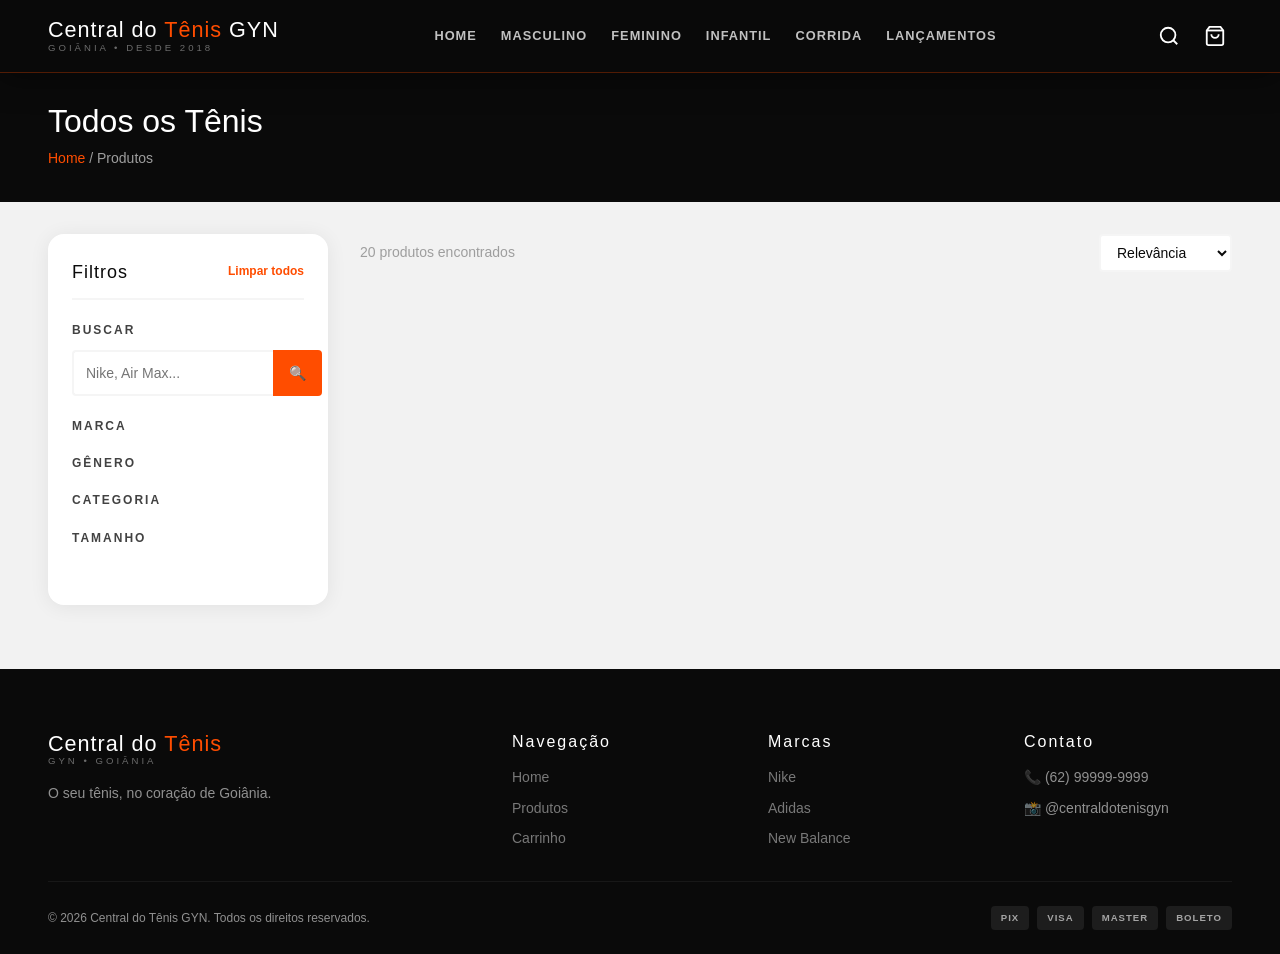
==== commit c16b8b08: "feat: redesign premium v2 — hero tech, gêneros, 30 produtos, ticker, cards animados" ====
--- a/produtos.html
+++ b/produtos.html
@@ -15,26 +15,27 @@
   <header class="header scrolled" role="banner">
     <div class="container header-inner">
       <a href="index.html" class="logo" aria-label="Central do Tênis GYN">
-        <span class="logo-nome">Central do <span>Tênis</span></span>
-        <span class="logo-tag">GYN • Goiânia</span>
+        <span class="logo-nome">Central do <span>Tênis</span> GYN</span>
+        <span class="logo-tag">Goiânia • Desde 2018</span>
       </a>
-
       <nav class="nav-links" aria-label="Menu principal">
         <a href="index.html">Home</a>
-        <a href="produtos.html">Produtos</a>
+        <a href="produtos.html?genero=masculino">Masculino</a>
+        <a href="produtos.html?genero=feminino">Feminino</a>
+        <a href="produtos.html?genero=infantil">Infantil</a>
         <a href="produtos.html?categoria=corrida">Corrida</a>
-        <a href="produtos.html?categoria=casual">Casual</a>
-        <a href="produtos.html?categoria=lançamentos">Lançamentos</a>
+        <a href="produtos.html?categoria=lancamentos">Lançamentos</a>
       </nav>
-
       <div class="header-actions">
         <form class="search-form" role="search">
           <input type="search" placeholder="Buscar tênis, marcas..." aria-label="Buscar">
-          <button type="submit">Buscar</button>
+          <button type="submit">→</button>
         </form>
-        <button class="btn-busca" aria-label="Abrir busca">🔍</button>
+        <button class="btn-busca" aria-label="Abrir busca">
+          <svg viewBox="0 0 24 24" fill="none" stroke="currentColor" stroke-width="2"><circle cx="11" cy="11" r="8"/><path d="m21 21-4.35-4.35"/></svg>
+        </button>
         <a href="carrinho.html" class="btn-cart-header" aria-label="Ver carrinho">
-          🛒
+          <svg viewBox="0 0 24 24" fill="none" stroke="currentColor" stroke-width="2"><path d="M6 2 3 6v14a2 2 0 0 0 2 2h14a2 2 0 0 0 2-2V6l-3-4z"/><line x1="3" y1="6" x2="21" y2="6"/><path d="M16 10a4 4 0 0 1-8 0"/></svg>
           <span class="cart-badge" aria-live="polite">0</span>
         </a>
         <button class="menu-toggle" aria-label="Menu" aria-expanded="false">
@@ -76,6 +77,13 @@
         <div class="filtro-grupo">
           <h3 class="filtro-grupo-titulo">Marca</h3>
           <div id="filtro-marcas" role="group" aria-label="Filtrar por marca">
+            <!-- Renderizado por JS -->
+          </div>
+        </div>
+
+        <div class="filtro-grupo">
+          <h3 class="filtro-grupo-titulo">Gênero</h3>
+          <div id="filtro-generos" role="group" aria-label="Filtrar por gênero">
             <!-- Renderizado por JS -->
           </div>
         </div>
--- a/css/style.css
+++ b/css/style.css
@@ -1,8 +1,6 @@
 /* =============================================
-   STYLE.CSS — Central do Tênis GYN
+   STYLE.CSS v2 — Central do Tênis GYN
    ============================================= */
-
-@import url('https://fonts.googleapis.com/css2?family=Bebas+Neue&family=DM+Sans:wght@400;500;600;700&display=swap');
 
 body {
   font-family: var(--font-corpo);
@@ -18,1643 +16,764 @@
   padding: 0 var(--container-px);
 }
 
-/* =============================================
-   HEADER
-   ============================================= */
+/* ── HEADER ── */
 .header {
-  position: fixed;
-  top: 0; left: 0; right: 0;
+  position: fixed; top:0; left:0; right:0;
   height: var(--header-h);
   background: transparent;
   z-index: 1000;
   transition: background var(--transition-base), backdrop-filter var(--transition-base), box-shadow var(--transition-base);
 }
-
 .header.scrolled {
-  background: rgba(10, 10, 10, 0.92);
-  backdrop-filter: blur(16px);
-  -webkit-backdrop-filter: blur(16px);
-  box-shadow: 0 2px 24px rgba(0,0,0,0.4);
-}
-
+  background: rgba(10,10,10,0.95);
+  backdrop-filter: blur(20px);
+  -webkit-backdrop-filter: blur(20px);
+  box-shadow: 0 1px 0 rgba(255,77,0,0.3), 0 4px 32px rgba(0,0,0,0.5);
+}
 .header-inner {
-  display: flex;
-  align-items: center;
-  justify-content: space-between;
-  height: 100%;
-}
-
-.logo {
-  display: flex;
-  flex-direction: column;
-  line-height: 1;
-  color: var(--branco);
-}
-
-.logo-nome {
-  font-family: var(--font-titulo);
-  font-size: var(--fs-xl);
-  letter-spacing: 1px;
-  color: var(--branco);
-}
-
+  display: flex; align-items: center; justify-content: space-between; height: 100%;
+}
+.logo { display:flex; flex-direction:column; line-height:1; color:var(--branco); }
+.logo-nome { font-family:var(--font-titulo); font-size:1.35rem; letter-spacing:1px; }
 .logo-nome span { color: var(--laranja); }
-
-.logo-tag {
-  font-size: var(--fs-xs);
-  color: var(--cinza-medio);
-  letter-spacing: 2px;
-  text-transform: uppercase;
-}
-
-.nav-links {
-  display: flex;
-  gap: var(--gap-xl);
-  align-items: center;
-}
-
+.logo-tag { font-size:0.6rem; color:rgba(255,255,255,0.4); letter-spacing:3px; text-transform:uppercase; margin-top:2px; }
+
+.nav-links { display:flex; gap:var(--gap-xl); align-items:center; }
 .nav-links a {
-  color: rgba(255,255,255,0.8);
-  font-size: var(--fs-sm);
-  font-weight: 500;
-  letter-spacing: 0.5px;
-  text-transform: uppercase;
-  transition: color var(--transition-fast);
-  position: relative;
-}
-
+  color: rgba(255,255,255,0.75); font-size:0.8rem; font-weight:600;
+  letter-spacing:1px; text-transform:uppercase;
+  transition: color var(--transition-fast); position:relative; white-space:nowrap;
+}
 .nav-links a::after {
-  content: '';
-  position: absolute;
-  bottom: -4px; left: 0; right: 0;
-  height: 2px;
-  background: var(--laranja);
-  transform: scaleX(0);
-  transition: transform var(--transition-fast);
-}
-
-.nav-links a:hover { color: var(--branco); }
-.nav-links a:hover::after { transform: scaleX(1); }
-
-.header-actions {
-  display: flex;
-  align-items: center;
-  gap: var(--gap-md);
-}
-
+  content:''; position:absolute; bottom:-4px; left:0; right:0; height:2px;
+  background:var(--laranja); transform:scaleX(0); transition:transform var(--transition-fast);
+}
+.nav-links a:hover, .nav-link-active { color:var(--branco) !important; }
+.nav-links a:hover::after, .nav-link-active::after { transform:scaleX(1) !important; }
+
+.header-actions { display:flex; align-items:center; gap:var(--gap-md); }
 .btn-busca, .btn-cart-header {
-  color: var(--branco);
-  font-size: var(--fs-lg);
-  padding: var(--gap-xs);
-  position: relative;
-  transition: color var(--transition-fast);
-}
-
-.btn-busca:hover, .btn-cart-header:hover { color: var(--laranja); }
+  color:var(--branco); padding:6px; position:relative;
+  transition: color var(--transition-fast); background:none; border:none; cursor:pointer;
+}
+.btn-busca svg, .btn-cart-header svg { width:22px; height:22px; display:block; }
+.btn-busca:hover, .btn-cart-header:hover { color:var(--laranja); }
 
 .cart-badge {
-  position: absolute;
-  top: -6px; right: -6px;
-  background: var(--laranja);
-  color: var(--branco);
-  font-size: 10px;
-  font-weight: 700;
-  width: 18px; height: 18px;
-  border-radius: var(--radius-full);
-  display: none;
-  align-items: center;
-  justify-content: center;
-  line-height: 1;
-}
-
-.cart-badge.bounce {
-  animation: badge-bounce 0.4s cubic-bezier(0.36, 0.07, 0.19, 0.97);
-}
-
-@keyframes badge-bounce {
-  0%, 100% { transform: scale(1); }
-  30% { transform: scale(1.4); }
-  60% { transform: scale(0.9); }
-}
+  position:absolute; top:-4px; right:-4px;
+  background:var(--laranja); color:var(--branco);
+  font-size:9px; font-weight:700; width:16px; height:16px;
+  border-radius:50%; display:none; align-items:center; justify-content:center;
+}
+.cart-badge.bounce { animation: badge-bounce 0.4s cubic-bezier(0.36,0.07,0.19,0.97); }
+@keyframes badge-bounce { 0%,100%{transform:scale(1)} 30%{transform:scale(1.5)} 60%{transform:scale(0.85)} }
 
 .search-form {
-  position: absolute;
-  top: var(--header-h);
-  left: 0; right: 0;
-  background: rgba(10,10,10,0.96);
-  padding: var(--gap-md) var(--container-px);
-  display: none;
-  gap: var(--gap-sm);
-  backdrop-filter: blur(16px);
-}
-
-.search-form.open { display: flex; }
-
+  position:absolute; top:var(--header-h); left:0; right:0;
+  background:rgba(8,8,8,0.97); padding:var(--gap-md) var(--container-px);
+  display:none; gap:var(--gap-sm); backdrop-filter:blur(20px);
+  border-bottom: 1px solid rgba(255,77,0,0.2);
+}
+.search-form.open { display:flex; }
 .search-form input {
-  flex: 1;
-  background: rgba(255,255,255,0.1);
-  border: 1px solid rgba(255,255,255,0.15);
-  color: var(--branco);
-  padding: var(--gap-sm) var(--gap-md);
-  border-radius: var(--radius-sm);
-  font-size: var(--fs-base);
-}
-
-.search-form input::placeholder { color: var(--cinza-medio); }
-
+  flex:1; background:rgba(255,255,255,0.08); border:1px solid rgba(255,255,255,0.12);
+  color:var(--branco); padding:var(--gap-sm) var(--gap-md); border-radius:var(--radius-sm);
+  font-size:var(--fs-base); font-family:var(--font-corpo);
+}
+.search-form input:focus { border-color:var(--laranja); outline:none; }
+.search-form input::placeholder { color:rgba(255,255,255,0.3); }
 .search-form button {
-  background: var(--laranja);
-  color: var(--branco);
-  padding: var(--gap-sm) var(--gap-lg);
-  border-radius: var(--radius-sm);
-  font-weight: 600;
+  background:var(--laranja); color:var(--branco);
+  padding:var(--gap-sm) var(--gap-xl); border-radius:var(--radius-sm);
+  font-weight:700; font-size:var(--fs-lg); border:none; cursor:pointer;
 }
 
 .menu-toggle {
-  display: none;
-  color: var(--branco);
-  font-size: var(--fs-xl);
-  flex-direction: column;
-  gap: 5px;
-  padding: 4px;
-}
-
-.menu-toggle span {
-  display: block;
-  width: 24px; height: 2px;
-  background: var(--branco);
-  transition: var(--transition-fast);
-}
-
-/* =============================================
-   HERO
-   ============================================= */
+  display:none; color:var(--branco); flex-direction:column;
+  gap:5px; padding:4px; background:none; border:none; cursor:pointer;
+}
+.menu-toggle span { display:block; width:22px; height:2px; background:currentColor; }
+
+/* ── TICKER ── */
+.ticker {
+  background: var(--laranja); overflow:hidden; padding: 10px 0;
+  border-bottom: 2px solid rgba(0,0,0,0.15);
+}
+.ticker-track {
+  display:flex; gap:var(--gap-2xl); width:max-content;
+  animation: ticker-scroll 30s linear infinite;
+  align-items:center;
+}
+.ticker-track:hover { animation-play-state: paused; }
+.ticker-track span {
+  font-family:var(--font-titulo); font-size:0.85rem; letter-spacing:2px;
+  color:var(--branco); white-space:nowrap;
+}
+.ticker-sep { color:rgba(0,0,0,0.3) !important; font-size:0.6rem !important; }
+@keyframes ticker-scroll { from{transform:translateX(0)} to{transform:translateX(-50%)} }
+
+/* ── HERO ── */
 .hero {
-  min-height: 100vh;
-  background: var(--preto);
-  display: flex;
-  align-items: center;
-  position: relative;
-  overflow: hidden;
-}
-
-.hero::before {
-  content: '';
-  position: absolute;
-  top: -200px; right: -200px;
-  width: 600px; height: 600px;
-  background: radial-gradient(circle, rgba(255,77,0,0.15) 0%, transparent 70%);
-  pointer-events: none;
-}
-
+  min-height: 100vh; background:var(--preto);
+  display:flex; align-items:center;
+  position:relative; overflow:hidden;
+  padding-top: var(--header-h);
+}
+.hero-bg-grid {
+  position:absolute; inset:0; pointer-events:none;
+  background-image: linear-gradient(rgba(255,77,0,0.04) 1px, transparent 1px),
+                    linear-gradient(90deg, rgba(255,77,0,0.04) 1px, transparent 1px);
+  background-size: 60px 60px;
+}
+.hero-glow {
+  position:absolute; top:-20%; right:-10%; width:700px; height:700px; pointer-events:none;
+  background: radial-gradient(circle, rgba(255,77,0,0.15) 0%, rgba(255,77,0,0.05) 40%, transparent 70%);
+}
 .hero-inner {
-  display: grid;
-  grid-template-columns: 1fr 1fr;
-  align-items: center;
-  gap: var(--gap-4xl);
-  padding-top: var(--header-h);
-}
-
-.hero-content { color: var(--branco); }
-
+  display:grid; grid-template-columns:1fr 1fr;
+  align-items:center; gap:var(--gap-3xl); padding:var(--gap-4xl) 0;
+  position:relative; z-index:1;
+}
+.hero-content { color:var(--branco); }
 .hero-eyebrow {
-  font-size: var(--fs-sm);
-  letter-spacing: 4px;
-  text-transform: uppercase;
-  color: var(--laranja);
-  margin-bottom: var(--gap-md);
-  font-weight: 600;
-}
-
-.hero-titulo {
-  font-family: var(--font-titulo);
-  font-size: var(--fs-5xl);
-  line-height: 0.95;
-  color: var(--branco);
-  margin-bottom: var(--gap-lg);
-  text-transform: uppercase;
-}
-
-.hero-titulo span { color: var(--laranja); }
+  display:inline-flex; align-items:center; gap:var(--gap-sm);
+  font-size:0.75rem; font-weight:700; letter-spacing:4px;
+  text-transform:uppercase; color:var(--laranja); margin-bottom:var(--gap-lg);
+}
+.eyebrow-dot {
+  width:8px; height:8px; background:var(--laranja); border-radius:50%;
+  box-shadow: 0 0 12px var(--laranja); animation: pulse-dot 2s ease-in-out infinite;
+}
+@keyframes pulse-dot { 0%,100%{box-shadow:0 0 8px var(--laranja)} 50%{box-shadow:0 0 20px var(--laranja),0 0 40px rgba(255,77,0,0.4)} }
+
+.hero-titulo { font-family:var(--font-titulo); line-height:0.9; margin-bottom:var(--gap-xl); }
+.hero-title-outline {
+  display:block; font-size:clamp(3.5rem,7vw,6.5rem); letter-spacing:4px;
+  -webkit-text-stroke: 2px rgba(255,255,255,0.8); color:transparent;
+}
+.hero-title-solid {
+  display:block; font-size:clamp(4rem,8vw,7.5rem); letter-spacing:3px; color:var(--branco);
+}
+.hero-title-orange {
+  display:block; font-size:clamp(4rem,8vw,7.5rem); letter-spacing:3px; color:var(--laranja);
+  text-shadow: 0 0 60px rgba(255,77,0,0.5);
+}
 
 .hero-subtitulo {
-  font-size: var(--fs-md);
-  color: rgba(255,255,255,0.65);
-  margin-bottom: var(--gap-2xl);
-  max-width: 400px;
-}
-
-.hero-ctas {
-  display: flex;
-  gap: var(--gap-md);
-  flex-wrap: wrap;
-}
+  font-size:var(--fs-md); color:rgba(255,255,255,0.6);
+  margin-bottom:var(--gap-2xl); max-width:420px; line-height:1.7;
+}
+.hero-ctas { display:flex; gap:var(--gap-md); flex-wrap:wrap; margin-bottom:var(--gap-3xl); }
 
 .btn-hero-primary {
-  background: var(--laranja);
-  color: var(--branco);
-  padding: var(--gap-md) var(--gap-2xl);
-  font-family: var(--font-titulo);
-  font-size: var(--fs-lg);
-  letter-spacing: 1px;
-  border-radius: var(--radius-sm);
-  transition: background var(--transition-fast), transform var(--transition-fast), box-shadow var(--transition-fast);
-}
-
+  display:inline-flex; align-items:center; gap:var(--gap-sm);
+  background:var(--laranja); color:var(--branco);
+  padding:var(--gap-md) var(--gap-2xl);
+  font-family:var(--font-titulo); font-size:var(--fs-lg); letter-spacing:2px;
+  border-radius:var(--radius-sm);
+  transition: all var(--transition-fast);
+  box-shadow: 0 4px 24px rgba(255,77,0,0.4);
+  border:none; cursor:pointer;
+}
+.btn-hero-primary svg { width:18px; height:18px; transition:transform var(--transition-fast); }
 .btn-hero-primary:hover {
-  background: var(--laranja-escuro);
-  transform: translateY(-2px);
-  box-shadow: var(--shadow-laranja);
-}
-
-.btn-hero-outline {
-  border: 2px solid rgba(255,255,255,0.3);
-  color: var(--branco);
-  padding: var(--gap-md) var(--gap-2xl);
-  font-family: var(--font-titulo);
-  font-size: var(--fs-lg);
-  letter-spacing: 1px;
-  border-radius: var(--radius-sm);
-  transition: border-color var(--transition-fast), color var(--transition-fast);
-}
-
-.btn-hero-outline:hover {
-  border-color: var(--laranja);
-  color: var(--laranja);
-}
-
-.hero-img {
-  display: flex;
-  justify-content: center;
-  align-items: center;
-}
-
-.hero-placeholder {
-  width: 500px; height: 500px;
-  background: radial-gradient(circle at 40% 50%, rgba(255,77,0,0.25) 0%, rgba(255,77,0,0.05) 60%, transparent 100%),
-              linear-gradient(135deg, #1a1a1a 0%, #0a0a0a 100%);
-  border-radius: 50%;
-  display: flex;
-  align-items: center;
-  justify-content: center;
-  position: relative;
-}
-
-.hero-placeholder::after {
-  content: '👟';
-  font-size: 120px;
+  background:var(--laranja-escuro); transform:translateY(-2px);
+  box-shadow: 0 8px 40px rgba(255,77,0,0.6);
+}
+.btn-hero-primary:hover svg { transform:translateX(4px); }
+
+.btn-hero-ghost {
+  display:inline-flex; align-items:center;
+  border:1px solid rgba(255,255,255,0.2); color:rgba(255,255,255,0.8);
+  padding:var(--gap-md) var(--gap-2xl);
+  font-family:var(--font-titulo); font-size:var(--fs-lg); letter-spacing:2px;
+  border-radius:var(--radius-sm); transition: all var(--transition-fast);
+}
+.btn-hero-ghost:hover { border-color:var(--laranja); color:var(--laranja); background:rgba(255,77,0,0.08); }
+
+.hero-stats { display:flex; align-items:center; gap:var(--gap-xl); }
+.stat-div { width:1px; height:32px; background:rgba(255,255,255,0.1); }
+.stat { text-align:center; }
+.stat-num { font-family:var(--font-titulo); font-size:1.8rem; color:var(--laranja); display:block; line-height:1; }
+.stat-label { font-size:0.65rem; color:rgba(255,255,255,0.4); letter-spacing:2px; text-transform:uppercase; }
+
+/* Hero visual */
+.hero-visual { display:flex; align-items:center; justify-content:center; }
+.hero-shoe-stage { position:relative; width:420px; height:420px; }
+.hero-shoe-glow {
+  position:absolute; inset:0; border-radius:50%;
+  background: radial-gradient(circle, rgba(255,77,0,0.25) 0%, transparent 70%);
+  animation: glow-pulse 3s ease-in-out infinite;
+}
+@keyframes glow-pulse { 0%,100%{transform:scale(0.9);opacity:0.7} 50%{transform:scale(1.1);opacity:1} }
+.hero-shoe-circle {
+  position:absolute; inset:20px;
+  background: linear-gradient(135deg, #1a1a1a 0%, #111 100%);
+  border-radius:50%;
+  border:1px solid rgba(255,77,0,0.2);
+  display:flex; align-items:center; justify-content:center;
+  box-shadow: inset 0 0 60px rgba(0,0,0,0.5), 0 0 80px rgba(255,77,0,0.15);
+}
+.hero-shoe-emoji {
+  font-size:140px; line-height:1;
   filter: drop-shadow(0 20px 40px rgba(255,77,0,0.5));
-  animation: float 3s ease-in-out infinite;
-}
-
-@keyframes float {
-  0%, 100% { transform: translateY(0) rotate(-5deg); }
-  50% { transform: translateY(-20px) rotate(5deg); }
-}
-
-.hero-stats {
-  display: flex;
-  gap: var(--gap-xl);
-  margin-top: var(--gap-2xl);
-  padding-top: var(--gap-xl);
-  border-top: 1px solid rgba(255,255,255,0.1);
-}
-
-.stat { text-align: center; }
-.stat-num {
-  font-family: var(--font-titulo);
-  font-size: var(--fs-2xl);
-  color: var(--laranja);
-  display: block;
-}
-.stat-label {
-  font-size: var(--fs-xs);
-  color: rgba(255,255,255,0.5);
-  text-transform: uppercase;
-  letter-spacing: 1px;
-}
-
-/* =============================================
-   SECTION BASE
-   ============================================= */
-.section {
-  padding: var(--gap-4xl) 0;
-}
-
+  animation: shoe-float 3s ease-in-out infinite;
+  transform-origin: center;
+}
+@keyframes shoe-float { 0%,100%{transform:translateY(0) rotate(-15deg)} 50%{transform:translateY(-20px) rotate(-8deg)} }
+
+.hero-floating-tags { position:absolute; inset:0; pointer-events:none; }
+.float-tag {
+  position:absolute; background:rgba(255,255,255,0.08);
+  backdrop-filter:blur(12px); border:1px solid rgba(255,255,255,0.12);
+  color:var(--branco); font-size:0.7rem; font-weight:600;
+  padding:6px 12px; border-radius:var(--radius-full); white-space:nowrap;
+}
+.float-tag-1 { top:12%; right:-10%; animation:float-tag1 4s ease-in-out infinite; }
+.float-tag-2 { bottom:25%; right:-5%; color:var(--laranja); animation:float-tag1 4s ease-in-out infinite 1s; }
+.float-tag-3 { bottom:10%; left:5%; animation:float-tag1 4s ease-in-out infinite 0.5s; }
+@keyframes float-tag1 { 0%,100%{transform:translateY(0)} 50%{transform:translateY(-8px)} }
+
+.hero-scroll-hint {
+  position:absolute; bottom:var(--gap-xl); left:50%; transform:translateX(-50%);
+  display:flex; flex-direction:column; align-items:center; gap:var(--gap-sm);
+  color:rgba(255,255,255,0.3); font-size:0.6rem; letter-spacing:3px;
+}
+.hero-scroll-line {
+  width:1px; height:40px; background:linear-gradient(to bottom, rgba(255,77,0,0.6), transparent);
+  animation: scroll-line 2s ease-in-out infinite;
+}
+@keyframes scroll-line { 0%{height:0;opacity:1} 100%{height:40px;opacity:0} }
+
+/* ── SECTION BASE ── */
+.section { padding: var(--gap-4xl) 0; }
 .section-header {
-  display: flex;
-  align-items: flex-end;
-  justify-content: space-between;
-  margin-bottom: var(--gap-2xl);
-}
-
+  display:flex; align-items:flex-end; justify-content:space-between;
+  margin-bottom:var(--gap-2xl); flex-wrap:wrap; gap:var(--gap-md);
+}
 .section-label {
-  font-size: var(--fs-sm);
-  letter-spacing: 3px;
-  text-transform: uppercase;
-  color: var(--laranja);
-  font-weight: 600;
-  margin-bottom: var(--gap-xs);
-  display: block;
-}
-
+  font-size:0.7rem; letter-spacing:4px; text-transform:uppercase;
+  color:var(--laranja); font-weight:700; display:block; margin-bottom:4px;
+}
 .section-titulo {
-  font-family: var(--font-titulo);
-  font-size: var(--fs-3xl);
-  line-height: 1;
-  color: var(--preto);
-}
-
-.section-titulo.claro { color: var(--branco); }
-
+  font-family:var(--font-titulo); font-size:var(--fs-3xl); line-height:1; color:var(--preto);
+}
+.section-titulo.claro { color:var(--branco); }
 .link-ver-todos {
-  font-size: var(--fs-sm);
-  font-weight: 600;
-  color: var(--laranja);
-  display: flex;
-  align-items: center;
-  gap: var(--gap-xs);
-  transition: gap var(--transition-fast);
-  white-space: nowrap;
-}
-
-.link-ver-todos:hover { gap: var(--gap-sm); }
-
-/* =============================================
-   MARCAS CARROSSEL
-   ============================================= */
+  font-size:var(--fs-xs); font-weight:700; color:var(--laranja);
+  letter-spacing:2px; text-transform:uppercase;
+  border-bottom:2px solid var(--laranja); padding-bottom:2px;
+  transition: opacity var(--transition-fast); white-space:nowrap;
+}
+.link-ver-todos:hover { opacity:0.7; }
+
+/* ── MARCAS ── */
 .marcas-section {
-  background: var(--preto);
-  padding: var(--gap-xl) 0;
-  overflow: hidden;
-}
-
+  background:var(--preto); padding:var(--gap-lg) 0; overflow:hidden;
+  border-top:1px solid rgba(255,255,255,0.04);
+  border-bottom:1px solid rgba(255,255,255,0.04);
+}
 .marcas-track {
-  display: flex;
-  gap: var(--gap-3xl);
-  animation: scroll-marcas 20s linear infinite;
-  width: max-content;
-}
-
-.marcas-track:hover { animation-play-state: paused; }
-
-@keyframes scroll-marcas {
-  from { transform: translateX(0); }
-  to { transform: translateX(-50%); }
-}
-
+  display:flex; gap:var(--gap-2xl); animation:scroll-marcas 28s linear infinite;
+  width:max-content; align-items:center;
+}
+.marcas-track:hover { animation-play-state:paused; }
+@keyframes scroll-marcas { from{transform:translateX(0)} to{transform:translateX(-50%)} }
 .marca-item {
-  font-family: var(--font-titulo);
-  font-size: var(--fs-xl);
-  letter-spacing: 2px;
-  color: rgba(255,255,255,0.25);
-  transition: color var(--transition-fast);
-  cursor: default;
-  white-space: nowrap;
-}
-
-.marca-item:hover { color: var(--laranja); }
-
-/* =============================================
-   PRODUCT CARD
-   ============================================= */
+  font-family:var(--font-titulo); font-size:var(--fs-xl); letter-spacing:4px;
+  color:rgba(255,255,255,0.18); transition:color var(--transition-fast); white-space:nowrap;
+}
+.marca-item:hover { color:var(--laranja); }
+.marca-sep { color:var(--laranja) !important; font-size:0.5rem !important; opacity:0.5; }
+
+/* ── GÊNEROS ── */
+.generos-section { background: var(--preto); padding: var(--gap-4xl) 0; }
+.generos-section .section-titulo { color:var(--branco); }
+.generos-section .section-label { color:rgba(255,77,0,0.8); }
+.generos-grid {
+  display:grid; grid-template-columns:repeat(3,1fr); gap:var(--gap-md);
+}
+.genero-card {
+  position:relative; border-radius:var(--radius-xl); overflow:hidden;
+  aspect-ratio:3/4; display:flex; align-items:flex-end;
+  transition: transform var(--transition-base), box-shadow var(--transition-base);
+  text-decoration:none;
+}
+.genero-card:hover { transform:translateY(-6px); box-shadow: var(--shadow-laranja); }
+.genero-bg {
+  position:absolute; inset:0; transition:transform var(--transition-slow);
+}
+.genero-card:hover .genero-bg { transform:scale(1.05); }
+
+.genero-masc .genero-bg { background: linear-gradient(160deg, #0a1628 0%, #1565C0 50%, #0a0a0a 100%); }
+.genero-fem .genero-bg { background: linear-gradient(160deg, #1a0a1a 0%, #880E4F 50%, #0a0a0a 100%); }
+.genero-kids .genero-bg { background: linear-gradient(160deg, #0a1a0a 0%, #2E7D32 50%, #0a0a0a 100%); }
+
+.genero-shoe {
+  position:absolute; top:50%; left:50%; transform:translate(-50%,-60%);
+  font-size:90px; filter:drop-shadow(0 20px 40px rgba(0,0,0,0.5));
+  transition: transform var(--transition-slow); pointer-events:none;
+  animation:shoe-float 4s ease-in-out infinite;
+}
+.genero-card:nth-child(2) .genero-shoe { animation-delay:0.5s; }
+.genero-card:nth-child(3) .genero-shoe { animation-delay:1s; }
+
+.genero-content {
+  position:relative; z-index:1; padding:var(--gap-xl);
+  background: linear-gradient(to top, rgba(0,0,0,0.9) 0%, transparent 100%);
+  width:100%;
+}
+.genero-label { font-size:0.7rem; letter-spacing:3px; text-transform:uppercase; color:var(--laranja); font-weight:700; }
+.genero-titulo { font-family:var(--font-titulo); font-size:var(--fs-3xl); color:var(--branco); letter-spacing:2px; line-height:1; margin:4px 0 8px; }
+.genero-cta { font-size:0.75rem; font-weight:700; color:rgba(255,255,255,0.6); letter-spacing:2px; text-transform:uppercase; transition:color var(--transition-fast); }
+.genero-card:hover .genero-cta { color:var(--laranja); }
+
+/* ── PRODUCT CARD ── */
 .product-card {
-  background: var(--branco);
-  border-radius: var(--radius-lg);
-  overflow: hidden;
-  box-shadow: var(--shadow-sm);
+  background:var(--branco); border-radius:var(--radius-xl);
+  overflow:hidden; position:relative;
   transition: transform var(--transition-base), box-shadow var(--transition-base);
-  display: flex;
-  flex-direction: column;
-}
-
+  display:flex; flex-direction:column;
+  border:1px solid transparent;
+}
 .product-card:hover {
-  transform: translateY(-4px);
-  box-shadow: var(--shadow-laranja);
-}
-
-.card-img-link { display: block; }
-
+  transform: translateY(-6px);
+  box-shadow: 0 20px 60px rgba(255,77,0,0.25), 0 4px 20px rgba(0,0,0,0.1);
+  border-color: rgba(255,77,0,0.15);
+}
+
+.card-img-link { display:block; position:relative; }
 .card-img {
-  height: 220px;
-  position: relative;
-  display: flex;
-  align-items: center;
-  justify-content: center;
-  overflow: hidden;
-}
-
-.card-img::after {
-  content: '👟';
-  font-size: 80px;
-  filter: drop-shadow(0 8px 16px rgba(0,0,0,0.2));
+  height:220px; position:relative; overflow:hidden;
+  display:flex; align-items:center; justify-content:center;
+}
+.card-img::before {
+  content:''; position:absolute; inset:0;
+  background: radial-gradient(circle at 50% 60%, rgba(0,0,0,0.05) 0%, transparent 70%);
+}
+.card-img-emoji {
+  font-size:90px; filter:drop-shadow(0 12px 24px rgba(0,0,0,0.15));
   transition: transform var(--transition-base);
 }
-
-.product-card:hover .card-img::after { transform: scale(1.1) rotate(5deg); }
+.product-card:hover .card-img-emoji { transform: scale(1.12) rotate(5deg); }
 
 .card-tag {
-  position: absolute;
-  top: var(--gap-sm);
-  left: var(--gap-sm);
-  background: var(--preto);
-  color: var(--branco);
-  font-size: var(--fs-xs);
-  font-weight: 700;
-  padding: 3px 10px;
-  border-radius: var(--radius-full);
-  letter-spacing: 1px;
-  text-transform: uppercase;
-}
-
-.card-novo {
-  position: absolute;
-  top: var(--gap-sm);
-  right: var(--gap-sm);
-  background: var(--laranja);
-  color: var(--branco);
-  font-size: var(--fs-xs);
-  font-weight: 700;
-  padding: 3px 10px;
-  border-radius: var(--radius-full);
-  letter-spacing: 1px;
-}
+  position:absolute; top:var(--gap-sm); left:var(--gap-sm);
+  background:var(--preto); color:var(--branco);
+  font-size:0.6rem; font-weight:800; padding:4px 10px;
+  border-radius:var(--radius-full); letter-spacing:2px; text-transform:uppercase;
+  z-index:2;
+}
+.card-tag-orange { background:var(--laranja); }
+.card-tag-green { background:#00B37E; }
+
+.card-genero-badge {
+  position:absolute; top:var(--gap-sm); right:var(--gap-sm);
+  font-size:0.55rem; font-weight:700; padding:3px 8px;
+  border-radius:var(--radius-full); letter-spacing:2px; text-transform:uppercase;
+  z-index:2;
+}
+.badge-masc { background:rgba(21,101,192,0.15); color:#1565C0; border:1px solid rgba(21,101,192,0.3); }
+.badge-fem { background:rgba(136,14,79,0.12); color:#880E4F; border:1px solid rgba(136,14,79,0.25); }
+.badge-kids { background:rgba(46,125,50,0.12); color:#2E7D32; border:1px solid rgba(46,125,50,0.25); }
+
+.card-quick-add {
+  position:absolute; bottom:0; left:0; right:0;
+  background: linear-gradient(to top, rgba(255,77,0,0.95), rgba(255,77,0,0.8));
+  color:var(--branco); text-align:center;
+  font-family:var(--font-titulo); font-size:var(--fs-sm); letter-spacing:2px;
+  padding:var(--gap-md); transform:translateY(100%);
+  transition: transform var(--transition-base);
+  display:flex; align-items:center; justify-content:center; gap:var(--gap-sm);
+}
+.product-card:hover .card-quick-add { transform:translateY(0); }
 
 .card-body {
-  padding: var(--gap-md) var(--gap-lg) var(--gap-lg);
-  display: flex;
-  flex-direction: column;
-  gap: 4px;
-  flex: 1;
-}
-
-.card-marca {
-  font-size: var(--fs-xs);
-  text-transform: uppercase;
-  letter-spacing: 2px;
-  color: var(--cinza-medio);
-  font-weight: 600;
-}
-
+  padding:var(--gap-md) var(--gap-lg) var(--gap-lg);
+  display:flex; flex-direction:column; gap:3px; flex:1;
+}
+.card-marca { font-size:0.65rem; text-transform:uppercase; letter-spacing:3px; color:var(--laranja); font-weight:700; }
 .card-nome {
-  font-size: var(--fs-base);
-  font-weight: 600;
-  color: var(--preto);
-  line-height: 1.3;
-  margin-top: 2px;
-  transition: color var(--transition-fast);
-}
-
-.card-nome:hover { color: var(--laranja); }
-
-.card-preco {
-  display: flex;
-  align-items: center;
-  gap: var(--gap-sm);
-  margin-top: var(--gap-sm);
-}
-
-.preco-riscado {
-  font-size: var(--fs-sm);
-  color: var(--cinza-medio);
-}
-
-.preco-atual {
-  font-size: var(--fs-lg);
-  font-weight: 700;
-  color: var(--preto);
-}
-
-.card-parcelas {
-  font-size: var(--fs-xs);
-  color: var(--cinza-medio);
-}
-
+  font-family:var(--font-titulo); font-size:var(--fs-lg); letter-spacing:0.5px;
+  color:var(--preto); margin-top:2px; line-height:1.2;
+  transition:color var(--transition-fast);
+}
+.card-nome:hover { color:var(--laranja); }
+.card-preco { display:flex; align-items:center; gap:var(--gap-sm); margin-top:var(--gap-sm); flex-wrap:wrap; }
+.preco-riscado { font-size:var(--fs-sm); color:var(--cinza-medio); text-decoration:line-through; }
+.preco-atual { font-size:var(--fs-xl); font-weight:800; color:var(--preto); }
+.card-parcelas { font-size:0.65rem; color:var(--cinza-medio); }
 .btn-add-cart {
-  margin-top: auto;
-  padding-top: var(--gap-md);
-  background: var(--preto);
-  color: var(--branco);
-  border-radius: var(--radius-sm);
-  padding: 10px;
-  font-weight: 600;
-  font-size: var(--fs-sm);
-  letter-spacing: 0.5px;
+  margin-top:auto; padding-top:var(--gap-md);
+  background:var(--preto); color:var(--branco); border-radius:var(--radius-sm);
+  padding:10px; font-weight:700; font-size:var(--fs-sm); letter-spacing:1px;
   transition: background var(--transition-fast), transform var(--transition-fast);
-}
-
-.btn-add-cart:hover {
-  background: var(--laranja);
-  transform: scale(1.02);
-}
-
-/* =============================================
-   GRIDS
-   ============================================= */
-.grid-4 {
-  display: grid;
-  grid-template-columns: repeat(4, 1fr);
-  gap: var(--gap-lg);
-}
-
-.grid-3 {
-  display: grid;
-  grid-template-columns: repeat(3, 1fr);
-  gap: var(--gap-lg);
-}
-
-/* =============================================
-   BANNER OFERTA
-   ============================================= */
+  border:none; cursor:pointer; text-transform:uppercase;
+}
+.btn-add-cart:hover { background:var(--laranja); transform:scale(1.02); }
+
+/* ── GRIDS ── */
+.grid-4 { display:grid; grid-template-columns:repeat(4,1fr); gap:var(--gap-lg); }
+.grid-3 { display:grid; grid-template-columns:repeat(3,1fr); gap:var(--gap-lg); }
+
+/* ── DESTAQUE ── */
+.destaque-section { background:var(--preto); padding:var(--gap-4xl) 0; }
+.destaque-inner {
+  display:grid; grid-template-columns:1fr 1fr; align-items:center;
+  gap:var(--gap-3xl); background:rgba(255,255,255,0.03);
+  border:1px solid rgba(255,77,0,0.15); border-radius:var(--radius-xl);
+  padding:var(--gap-3xl); position:relative; overflow:hidden;
+}
+.destaque-inner::before {
+  content:''; position:absolute; top:-100px; right:-100px;
+  width:400px; height:400px; border-radius:50%;
+  background:radial-gradient(circle, rgba(255,77,0,0.12) 0%, transparent 70%);
+  pointer-events:none;
+}
+.destaque-eyebrow { font-size:0.7rem; letter-spacing:4px; text-transform:uppercase; color:var(--laranja); font-weight:700; margin-bottom:var(--gap-md); }
+.destaque-titulo { font-family:var(--font-titulo); font-size:var(--fs-5xl); color:var(--branco); line-height:1; margin-bottom:var(--gap-lg); }
+.destaque-desc { font-size:var(--fs-sm); color:rgba(255,255,255,0.6); line-height:1.7; margin-bottom:var(--gap-xl); max-width:400px; }
+.destaque-preco { display:flex; align-items:center; gap:var(--gap-md); margin-bottom:var(--gap-xl); }
+.destaque-preco-old { font-size:var(--fs-base); color:rgba(255,255,255,0.35); text-decoration:line-through; }
+.destaque-preco-atual { font-family:var(--font-titulo); font-size:var(--fs-3xl); color:var(--laranja); }
+
+.destaque-img { display:flex; align-items:center; justify-content:center; position:relative; }
+.destaque-shoe-glow {
+  position:absolute; inset:0; border-radius:50%;
+  background:radial-gradient(circle, rgba(255,77,0,0.2) 0%, transparent 70%);
+}
+.destaque-shoe { font-size:160px; filter:drop-shadow(0 30px 60px rgba(255,77,0,0.4)); animation:shoe-float 3s ease-in-out infinite; }
+.destaque-badge {
+  position:absolute; top:10%; right:0;
+  background:var(--laranja); color:var(--branco);
+  font-family:var(--font-titulo); font-size:var(--fs-xl); letter-spacing:2px;
+  padding:var(--gap-sm) var(--gap-lg); border-radius:var(--radius-full);
+  box-shadow: 0 4px 20px rgba(255,77,0,0.5);
+  animation: float-tag1 3s ease-in-out infinite;
+}
+
+/* ── BANNER OFERTA ── */
 .banner-oferta {
-  background: var(--laranja);
-  padding: var(--gap-4xl) 0;
-  text-align: center;
-}
-
-.banner-oferta-inner {
-  display: flex;
-  align-items: center;
-  justify-content: space-between;
-  gap: var(--gap-xl);
-}
-
-.banner-titulo {
-  font-family: var(--font-titulo);
-  font-size: var(--fs-4xl);
-  color: var(--branco);
-  line-height: 1;
-}
-
-.banner-sub {
-  color: rgba(255,255,255,0.8);
-  font-size: var(--fs-md);
-  margin-top: var(--gap-sm);
-}
-
+  background:linear-gradient(135deg, var(--laranja) 0%, #cc3d00 100%);
+  padding:var(--gap-3xl) 0; position:relative; overflow:hidden;
+}
+.banner-oferta::before {
+  content:''; position:absolute; top:-50%; right:-10%;
+  width:500px; height:500px; border-radius:50%;
+  background:rgba(255,255,255,0.05); pointer-events:none;
+}
+.banner-oferta-inner { display:flex; align-items:center; justify-content:space-between; gap:var(--gap-2xl); position:relative; z-index:1; }
+.banner-eyebrow { font-size:0.7rem; letter-spacing:4px; color:rgba(255,255,255,0.7); text-transform:uppercase; font-weight:700; margin-bottom:var(--gap-sm); }
+.banner-titulo { font-family:var(--font-titulo); font-size:var(--fs-4xl); color:var(--branco); line-height:1; }
+.banner-sub { color:rgba(255,255,255,0.8); font-size:var(--fs-md); margin-top:var(--gap-sm); }
 .btn-banner {
-  background: var(--preto);
-  color: var(--branco);
-  padding: var(--gap-md) var(--gap-2xl);
-  font-family: var(--font-titulo);
-  font-size: var(--fs-lg);
-  letter-spacing: 1px;
-  border-radius: var(--radius-sm);
-  white-space: nowrap;
+  display:inline-flex; align-items:center; gap:var(--gap-sm);
+  background:var(--preto); color:var(--branco);
+  padding:var(--gap-md) var(--gap-2xl);
+  font-family:var(--font-titulo); font-size:var(--fs-lg); letter-spacing:2px;
+  border-radius:var(--radius-sm); white-space:nowrap; flex-shrink:0;
   transition: background var(--transition-fast), transform var(--transition-fast);
-  flex-shrink: 0;
-}
-
-.btn-banner:hover {
-  background: #1a1a1a;
-  transform: scale(1.04);
-}
-
-/* =============================================
-   CATEGORIAS
-   ============================================= */
-.categorias-grid {
-  display: grid;
-  grid-template-columns: repeat(5, 1fr);
-  gap: var(--gap-md);
-}
-
+}
+.btn-banner svg { width:18px; height:18px; }
+.btn-banner:hover { background:#1a1a1a; transform:scale(1.04); }
+
+/* ── CATEGORIAS ── */
+.categorias-grid { display:grid; grid-template-columns:repeat(5,1fr); gap:var(--gap-md); }
 .categoria-card {
-  background: var(--branco);
-  border-radius: var(--radius-lg);
-  padding: var(--gap-xl) var(--gap-md);
-  text-align: center;
-  cursor: pointer;
-  transition: transform var(--transition-base), box-shadow var(--transition-base), background var(--transition-fast);
-  box-shadow: var(--shadow-sm);
-  border: 2px solid transparent;
-}
-
-.categoria-card:hover {
-  transform: translateY(-4px);
-  box-shadow: var(--shadow-laranja-sm);
-  border-color: var(--laranja);
-}
-
-.categoria-icone {
-  font-size: 2.5rem;
-  margin-bottom: var(--gap-sm);
-  display: block;
-}
-
-.categoria-nome {
-  font-family: var(--font-titulo);
-  font-size: var(--fs-lg);
-  letter-spacing: 1px;
-  color: var(--preto);
-}
-
-.categoria-qtd {
-  font-size: var(--fs-xs);
-  color: var(--cinza-medio);
-  margin-top: 2px;
-}
-
-/* =============================================
-   DEPOIMENTOS
-   ============================================= */
-.depoimentos-section {
-  background: var(--preto);
-  padding: var(--gap-4xl) 0;
-}
-
-.depoimentos-grid {
-  display: grid;
-  grid-template-columns: repeat(3, 1fr);
-  gap: var(--gap-lg);
-  margin-top: var(--gap-2xl);
-}
-
+  background:var(--branco); border-radius:var(--radius-xl); padding:var(--gap-xl) var(--gap-md);
+  text-align:center; cursor:pointer;
+  transition: transform var(--transition-base), box-shadow var(--transition-base);
+  border:2px solid transparent; box-shadow: 0 2px 12px rgba(0,0,0,0.06);
+}
+.categoria-card:hover { transform:translateY(-4px); box-shadow:var(--shadow-laranja-sm); border-color:var(--laranja); }
+.categoria-icone { font-size:2.2rem; margin-bottom:var(--gap-sm); display:block; }
+.categoria-nome { font-family:var(--font-titulo); font-size:var(--fs-lg); letter-spacing:1px; color:var(--preto); }
+.categoria-qtd { font-size:0.65rem; color:var(--cinza-medio); margin-top:2px; }
+
+/* ── NOVIDADES ── */
+.novidades-section { background:var(--cinza-claro); }
+
+/* ── DEPOIMENTOS ── */
+.depoimentos-section { background:var(--preto); padding:var(--gap-4xl) 0; }
+.depoimentos-grid { display:grid; grid-template-columns:repeat(3,1fr); gap:var(--gap-lg); margin-top:var(--gap-2xl); }
 .depoimento-card {
-  background: rgba(255,255,255,0.05);
-  border: 1px solid rgba(255,255,255,0.08);
-  border-radius: var(--radius-lg);
-  padding: var(--gap-xl);
+  background:rgba(255,255,255,0.04); border:1px solid rgba(255,255,255,0.07);
+  border-radius:var(--radius-xl); padding:var(--gap-xl);
   transition: border-color var(--transition-base), transform var(--transition-base);
-}
-
-.depoimento-card:hover {
-  border-color: var(--laranja);
-  transform: translateY(-4px);
-}
-
-.depoimento-estrelas {
-  color: #FFD700;
-  font-size: var(--fs-lg);
-  margin-bottom: var(--gap-md);
-  letter-spacing: 2px;
-}
-
-.depoimento-texto {
-  color: rgba(255,255,255,0.75);
-  font-size: var(--fs-base);
-  line-height: 1.7;
-  margin-bottom: var(--gap-md);
-  font-style: italic;
-}
-
-.depoimento-autor {
-  font-weight: 700;
-  color: var(--branco);
-  font-size: var(--fs-sm);
-}
-
-.depoimento-cidade {
-  font-size: var(--fs-xs);
-  color: var(--cinza-medio);
-}
-
-/* =============================================
-   DIFERENCIAIS
-   ============================================= */
-.diferenciais-grid {
-  display: grid;
-  grid-template-columns: repeat(4, 1fr);
-  gap: var(--gap-lg);
-  margin-top: var(--gap-2xl);
-}
-
+  position:relative; overflow:hidden;
+}
+.depoimento-card:hover { border-color:rgba(255,77,0,0.4); transform:translateY(-4px); }
+.depoimento-quote {
+  font-family:var(--font-titulo); font-size:5rem; color:rgba(255,77,0,0.15);
+  position:absolute; top:-10px; right:var(--gap-lg); line-height:1;
+}
+.depoimento-estrelas { color:#FFD700; font-size:var(--fs-sm); letter-spacing:2px; margin-bottom:var(--gap-md); }
+.depoimento-texto { color:rgba(255,255,255,0.7); font-size:var(--fs-sm); line-height:1.8; margin-bottom:var(--gap-lg); font-style:italic; }
+.depoimento-autor-row { display:flex; align-items:center; gap:var(--gap-md); }
+.depoimento-avatar {
+  width:40px; height:40px; border-radius:50%;
+  background: linear-gradient(135deg, var(--laranja), var(--laranja-escuro));
+  display:flex; align-items:center; justify-content:center;
+  font-family:var(--font-titulo); font-size:var(--fs-lg); color:var(--branco);
+  flex-shrink:0;
+}
+.depoimento-autor { font-weight:700; color:var(--branco); font-size:var(--fs-sm); }
+.depoimento-cidade { font-size:0.65rem; color:var(--cinza-medio); margin-top:1px; }
+
+/* ── DIFERENCIAIS ── */
+.diferenciais-section { background:var(--branco); }
+.diferenciais-grid { display:grid; grid-template-columns:repeat(4,1fr); gap:var(--gap-lg); }
 .diferencial-item {
-  text-align: center;
-  padding: var(--gap-xl);
-  background: var(--branco);
-  border-radius: var(--radius-lg);
-  box-shadow: var(--shadow-sm);
-  transition: transform var(--transition-base), box-shadow var(--transition-base);
-}
-
-.diferencial-item:hover {
-  transform: translateY(-4px);
-  box-shadow: var(--shadow-laranja-sm);
-}
-
-.diferencial-icone {
-  font-size: 2.5rem;
-  margin-bottom: var(--gap-md);
-  display: block;
-}
-
-.diferencial-titulo {
-  font-family: var(--font-titulo);
-  font-size: var(--fs-lg);
-  letter-spacing: 1px;
-  margin-bottom: 4px;
-}
-
-.diferencial-desc {
-  font-size: var(--fs-sm);
-  color: var(--cinza-medio);
-}
-
-/* =============================================
-   FOOTER
-   ============================================= */
-.footer {
-  background: var(--preto);
-  color: rgba(255,255,255,0.65);
-  padding: var(--gap-4xl) 0 var(--gap-xl);
-}
-
-.footer-grid {
-  display: grid;
-  grid-template-columns: 2fr 1fr 1fr 1fr;
-  gap: var(--gap-3xl);
-  padding-bottom: var(--gap-2xl);
-  border-bottom: 1px solid rgba(255,255,255,0.08);
-}
-
-.footer-brand .logo { margin-bottom: var(--gap-md); }
-.footer-desc { font-size: var(--fs-sm); line-height: 1.7; max-width: 280px; }
-
-.footer-title {
-  font-family: var(--font-titulo);
-  font-size: var(--fs-lg);
-  color: var(--branco);
-  letter-spacing: 1px;
-  margin-bottom: var(--gap-lg);
-}
-
-.footer-links {
-  display: flex;
-  flex-direction: column;
-  gap: var(--gap-sm);
-}
-
-.footer-links a {
-  font-size: var(--fs-sm);
-  color: rgba(255,255,255,0.5);
-  transition: color var(--transition-fast);
-}
-
-.footer-links a:hover { color: var(--laranja); }
-
-.footer-contato p {
-  font-size: var(--fs-sm);
-  margin-bottom: var(--gap-sm);
-  display: flex;
-  align-items: center;
-  gap: var(--gap-sm);
-}
-
-.footer-social {
-  display: flex;
-  gap: var(--gap-sm);
-  margin-top: var(--gap-md);
-}
-
+  text-align:center; padding:var(--gap-2xl) var(--gap-lg);
+  border-radius:var(--radius-xl); transition: transform var(--transition-base);
+  position:relative;
+}
+.diferencial-item::before {
+  content:''; position:absolute; inset:0; border-radius:var(--radius-xl);
+  background:linear-gradient(135deg, rgba(255,77,0,0.05), transparent);
+  opacity:0; transition:opacity var(--transition-base);
+}
+.diferencial-item:hover { transform:translateY(-4px); }
+.diferencial-item:hover::before { opacity:1; }
+.diferencial-icon-wrap {
+  width:64px; height:64px; border-radius:var(--radius-lg);
+  background:rgba(255,77,0,0.08); border:1px solid rgba(255,77,0,0.15);
+  display:flex; align-items:center; justify-content:center;
+  margin:0 auto var(--gap-lg); transition: background var(--transition-fast);
+}
+.diferencial-item:hover .diferencial-icon-wrap { background:rgba(255,77,0,0.15); }
+.diferencial-icone { font-size:1.8rem; }
+.diferencial-titulo { font-family:var(--font-titulo); font-size:var(--fs-lg); letter-spacing:1px; margin-bottom:var(--gap-sm); }
+.diferencial-desc { font-size:var(--fs-sm); color:var(--cinza-medio); line-height:1.6; }
+
+/* ── FOOTER ── */
+.footer { background:var(--preto); color:rgba(255,255,255,0.55); padding:var(--gap-4xl) 0 var(--gap-xl); }
+.footer-grid { display:grid; grid-template-columns:2fr 1fr 1fr 1fr; gap:var(--gap-3xl); padding-bottom:var(--gap-2xl); border-bottom:1px solid rgba(255,255,255,0.06); }
+.footer-brand .logo { margin-bottom:var(--gap-lg); }
+.footer-desc { font-size:var(--fs-sm); line-height:1.7; max-width:260px; }
+.footer-social { display:flex; gap:var(--gap-sm); margin-top:var(--gap-lg); }
 .btn-social {
-  background: rgba(255,255,255,0.08);
-  color: rgba(255,255,255,0.6);
-  width: 40px; height: 40px;
-  border-radius: var(--radius-sm);
-  display: flex;
-  align-items: center;
-  justify-content: center;
-  font-size: var(--fs-lg);
-  transition: background var(--transition-fast), color var(--transition-fast);
-}
-
-.btn-social:hover { background: var(--laranja); color: var(--branco); }
-
-.footer-bottom {
-  display: flex;
-  align-items: center;
-  justify-content: space-between;
-  padding-top: var(--gap-xl);
-  flex-wrap: wrap;
-  gap: var(--gap-md);
-}
-
-.footer-copy { font-size: var(--fs-xs); }
-
-.footer-pagamentos {
-  display: flex;
-  gap: var(--gap-sm);
-  align-items: center;
-}
-
-.pagamento-badge {
-  background: rgba(255,255,255,0.1);
-  color: rgba(255,255,255,0.7);
-  padding: 4px 12px;
-  border-radius: var(--radius-sm);
-  font-size: var(--fs-xs);
-  font-weight: 600;
-  letter-spacing: 1px;
-}
-
-/* =============================================
-   PÁGINA PRODUTOS
-   ============================================= */
-.page-header {
-  background: var(--preto);
-  padding: calc(var(--header-h) + var(--gap-2xl)) 0 var(--gap-2xl);
-}
-
-.page-header-titulo {
-  font-family: var(--font-titulo);
-  font-size: var(--fs-3xl);
-  color: var(--branco);
-}
-
-.page-header-breadcrumb {
-  font-size: var(--fs-sm);
-  color: var(--cinza-medio);
-  margin-top: var(--gap-sm);
-}
-
-.page-header-breadcrumb a { color: var(--laranja); }
-
-.produtos-layout {
-  display: grid;
-  grid-template-columns: 280px 1fr;
-  gap: var(--gap-2xl);
-  padding: var(--gap-2xl) 0 var(--gap-4xl);
-}
-
-/* Sidebar Filtros */
+  width:38px; height:38px; background:rgba(255,255,255,0.06); border-radius:var(--radius-sm);
+  display:flex; align-items:center; justify-content:center; font-size:var(--fs-lg);
+  transition: background var(--transition-fast);
+}
+.btn-social:hover { background:var(--laranja); }
+.footer-title { font-family:var(--font-titulo); font-size:var(--fs-base); color:var(--branco); letter-spacing:2px; margin-bottom:var(--gap-lg); }
+.footer-links { display:flex; flex-direction:column; gap:var(--gap-sm); }
+.footer-links a { font-size:var(--fs-sm); color:rgba(255,255,255,0.45); transition:color var(--transition-fast); }
+.footer-links a:hover { color:var(--laranja); }
+.footer-contato p { font-size:var(--fs-sm); margin-bottom:var(--gap-sm); display:flex; align-items:center; gap:var(--gap-sm); }
+.footer-bottom { display:flex; align-items:center; justify-content:space-between; padding-top:var(--gap-xl); flex-wrap:wrap; gap:var(--gap-md); }
+.footer-copy { font-size:var(--fs-xs); }
+.footer-pagamentos { display:flex; gap:var(--gap-sm); flex-wrap:wrap; }
+.pagamento-badge { background:rgba(255,255,255,0.08); color:rgba(255,255,255,0.6); padding:4px 10px; border-radius:var(--radius-sm); font-size:0.6rem; font-weight:700; letter-spacing:1px; }
+
+/* ── WHATSAPP FLOAT ── */
+.whatsapp-float {
+  position:fixed; bottom:var(--gap-xl); right:var(--gap-xl); z-index:9000;
+  width:52px; height:52px; background:#25D366; border-radius:50%;
+  display:flex; align-items:center; justify-content:center; font-size:1.6rem;
+  box-shadow: 0 4px 20px rgba(37,211,102,0.5);
+  transition: transform var(--transition-fast), box-shadow var(--transition-fast);
+  animation: float-whats 3s ease-in-out infinite;
+}
+.whatsapp-float:hover { transform:scale(1.15); box-shadow:0 8px 32px rgba(37,211,102,0.7); }
+@keyframes float-whats { 0%,100%{transform:translateY(0)} 50%{transform:translateY(-6px)} }
+
+/* ── PÁGINA PRODUTOS ── */
+.page-header { background:var(--preto); padding:calc(var(--header-h) + var(--gap-2xl)) 0 var(--gap-2xl); }
+.page-header-titulo { font-family:var(--font-titulo); font-size:var(--fs-3xl); color:var(--branco); }
+.page-header-breadcrumb { font-size:var(--fs-sm); color:var(--cinza-medio); margin-top:var(--gap-sm); }
+.page-header-breadcrumb a { color:var(--laranja); }
+
+.produtos-layout { display:grid; grid-template-columns:280px 1fr; gap:var(--gap-2xl); padding:var(--gap-2xl) 0 var(--gap-4xl); }
 .sidebar-filtros {
-  background: var(--branco);
-  border-radius: var(--radius-lg);
-  padding: var(--gap-xl);
-  height: fit-content;
-  position: sticky;
-  top: calc(var(--header-h) + 20px);
-  box-shadow: var(--shadow-sm);
-}
-
+  background:var(--branco); border-radius:var(--radius-xl); padding:var(--gap-xl);
+  height:fit-content; position:sticky; top:calc(var(--header-h) + 20px);
+  box-shadow: 0 2px 20px rgba(0,0,0,0.07);
+}
 .filtro-titulo {
-  font-family: var(--font-titulo);
-  font-size: var(--fs-lg);
-  letter-spacing: 1px;
-  margin-bottom: var(--gap-xl);
-  padding-bottom: var(--gap-md);
-  border-bottom: 2px solid var(--cinza-claro);
-  display: flex;
-  justify-content: space-between;
-  align-items: center;
-}
-
-.btn-limpar-sm {
-  font-size: var(--fs-xs);
-  color: var(--laranja);
-  font-weight: 600;
-}
-
-.filtro-grupo {
-  margin-bottom: var(--gap-xl);
-}
-
-.filtro-grupo-titulo {
-  font-size: var(--fs-sm);
-  font-weight: 700;
-  text-transform: uppercase;
-  letter-spacing: 1px;
-  color: var(--cinza-escuro);
-  margin-bottom: var(--gap-md);
-}
-
-.filtro-check {
-  display: flex;
-  align-items: center;
-  gap: var(--gap-sm);
-  cursor: pointer;
-  padding: 4px 0;
-  font-size: var(--fs-sm);
-  color: var(--cinza-escuro);
-  transition: color var(--transition-fast);
-}
-
-.filtro-check:hover { color: var(--laranja); }
-
-.filtro-check input[type="checkbox"] {
-  accent-color: var(--laranja);
-  width: 16px; height: 16px;
-  cursor: pointer;
-}
-
-.filtro-tamanhos-grid {
-  display: grid;
-  grid-template-columns: repeat(4, 1fr);
-  gap: var(--gap-sm);
-}
-
+  font-family:var(--font-titulo); font-size:var(--fs-lg); letter-spacing:1px;
+  margin-bottom:var(--gap-xl); padding-bottom:var(--gap-md);
+  border-bottom:2px solid var(--cinza-claro);
+  display:flex; justify-content:space-between; align-items:center;
+}
+.btn-limpar-sm { font-size:var(--fs-xs); color:var(--laranja); font-weight:700; background:none; border:none; cursor:pointer; }
+.filtro-grupo { margin-bottom:var(--gap-xl); }
+.filtro-grupo-titulo { font-size:var(--fs-xs); font-weight:700; text-transform:uppercase; letter-spacing:2px; color:var(--cinza-escuro); margin-bottom:var(--gap-md); }
+.filtro-check { display:flex; align-items:center; gap:var(--gap-sm); cursor:pointer; padding:4px 0; font-size:var(--fs-sm); color:var(--cinza-escuro); transition:color var(--transition-fast); }
+.filtro-check:hover { color:var(--laranja); }
+.filtro-check input[type="checkbox"] { accent-color:var(--laranja); width:15px; height:15px; cursor:pointer; }
+.filtro-tamanhos-grid { display:grid; grid-template-columns:repeat(4,1fr); gap:var(--gap-sm); }
 .btn-tamanho-filtro {
-  background: var(--fundo);
-  border: 2px solid var(--cinza-claro);
-  border-radius: var(--radius-sm);
-  padding: 6px 4px;
-  font-size: var(--fs-xs);
-  font-weight: 600;
-  color: var(--cinza-escuro);
-  transition: all var(--transition-fast);
-}
-
-.btn-tamanho-filtro:hover, .btn-tamanho-filtro.ativo {
-  background: var(--laranja);
-  border-color: var(--laranja);
-  color: var(--branco);
-}
-
-/* Área de Produtos */
-.produtos-area-header {
-  display: flex;
-  align-items: center;
-  justify-content: space-between;
-  margin-bottom: var(--gap-lg);
-}
-
-.produtos-info { font-size: var(--fs-sm); color: var(--cinza-medio); }
-
-.select-ordem {
-  background: var(--branco);
-  border: 2px solid var(--cinza-claro);
-  border-radius: var(--radius-sm);
-  padding: 8px var(--gap-md);
-  font-size: var(--fs-sm);
-  font-weight: 500;
-  color: var(--preto);
-  cursor: pointer;
-}
-
-.select-ordem:focus { border-color: var(--laranja); outline: none; }
-
-.busca-produtos {
-  display: flex;
-  margin-bottom: var(--gap-lg);
-}
-
-.busca-produtos input {
-  flex: 1;
-  border: 2px solid var(--cinza-claro);
-  border-right: none;
-  border-radius: var(--radius-sm) 0 0 var(--radius-sm);
-  padding: 10px var(--gap-md);
-  font-size: var(--fs-sm);
-}
-
-.busca-produtos input:focus { border-color: var(--laranja); outline: none; }
-
-.busca-produtos button {
-  background: var(--laranja);
-  color: var(--branco);
-  padding: 10px var(--gap-lg);
-  border-radius: 0 var(--radius-sm) var(--radius-sm) 0;
-  font-size: var(--fs-sm);
-}
-
-/* Paginação */
-.paginacao {
-  display: flex;
-  gap: var(--gap-sm);
-  justify-content: center;
-  margin-top: var(--gap-2xl);
-}
-
-.btn-pag {
-  width: 40px; height: 40px;
-  border: 2px solid var(--cinza-claro);
-  border-radius: var(--radius-sm);
-  font-size: var(--fs-sm);
-  font-weight: 600;
-  color: var(--cinza-escuro);
-  background: var(--branco);
-  transition: all var(--transition-fast);
-}
-
-.btn-pag:hover, .btn-pag.ativo {
-  background: var(--laranja);
-  border-color: var(--laranja);
-  color: var(--branco);
-}
-
-.empty-state {
-  grid-column: 1 / -1;
-  text-align: center;
-  padding: var(--gap-4xl);
-  color: var(--cinza-medio);
-}
-
-.empty-state button {
-  margin-top: var(--gap-md);
-  background: var(--laranja);
-  color: var(--branco);
-  padding: var(--gap-sm) var(--gap-xl);
-  border-radius: var(--radius-sm);
-}
-
-/* =============================================
-   PÁGINA PRODUTO DETALHE
-   ============================================= */
-.produto-layout {
-  display: grid;
-  grid-template-columns: 1fr 480px;
-  gap: var(--gap-3xl);
-  padding: calc(var(--header-h) + var(--gap-2xl)) 0 var(--gap-4xl);
-}
-
-.galeria-principal {
-  position: sticky;
-  top: calc(var(--header-h) + 20px);
-  height: fit-content;
-}
-
-.img-placeholder {
-  border-radius: var(--radius-xl);
-  display: flex;
-  align-items: center;
-  justify-content: center;
-  position: relative;
-  overflow: hidden;
-  transition: background var(--transition-base);
-}
-
-.img-placeholder.grande {
-  height: 460px;
-  font-size: 150px;
-}
-
-.img-placeholder.grande::after {
-  content: '👟';
-  filter: drop-shadow(0 20px 40px rgba(0,0,0,0.2));
-  animation: float 3s ease-in-out infinite;
-}
-
-.placeholder-tag {
-  position: absolute;
-  top: var(--gap-md);
-  left: var(--gap-md);
-  background: var(--preto);
-  color: var(--branco);
-  font-size: var(--fs-xs);
-  font-weight: 700;
-  padding: 4px 12px;
-  border-radius: var(--radius-full);
-  letter-spacing: 1px;
-  text-transform: uppercase;
-}
-
-.galeria-thumbs {
-  display: grid;
-  grid-template-columns: repeat(4, 1fr);
-  gap: var(--gap-sm);
-  margin-top: var(--gap-md);
-}
-
-.thumb {
-  height: 80px;
-  border-radius: var(--radius-md);
-  cursor: pointer;
-  border: 3px solid transparent;
-  transition: border-color var(--transition-fast), transform var(--transition-fast);
-  display: flex;
-  align-items: center;
-  justify-content: center;
-  font-size: 1.5rem;
-  overflow: hidden;
-}
-
-.thumb::after { content: '👟'; }
-.thumb.ativo { border-color: var(--laranja); }
-.thumb:hover { transform: scale(1.05); }
-
-.produto-info { display: flex; flex-direction: column; gap: var(--gap-lg); }
-
-.produto-marca-badge {
-  font-size: var(--fs-xs);
-  text-transform: uppercase;
-  letter-spacing: 3px;
-  color: var(--laranja);
-  font-weight: 700;
-}
-
-.produto-nome-detalhe {
-  font-family: var(--font-titulo);
-  font-size: var(--fs-3xl);
-  line-height: 1.1;
-  color: var(--preto);
-}
-
-.produto-avaliacao {
-  display: flex;
-  align-items: center;
-  gap: var(--gap-sm);
-  font-size: var(--fs-sm);
-  color: var(--cinza-medio);
-}
-
-.produto-avaliacao span { color: var(--cinza-medio); }
-
-.produto-precos { padding: var(--gap-lg) 0; border-top: 1px solid var(--cinza-claro); border-bottom: 1px solid var(--cinza-claro); }
-
-.preco-original { font-size: var(--fs-sm); color: var(--cinza-medio); margin-bottom: var(--gap-sm); }
-.badge-desconto {
-  background: var(--laranja);
-  color: var(--branco);
-  font-size: var(--fs-xs);
-  font-weight: 700;
-  padding: 2px 8px;
-  border-radius: var(--radius-full);
-  margin-left: var(--gap-sm);
-}
-
-.preco-detalhe {
-  font-family: var(--font-titulo);
-  font-size: var(--fs-4xl);
-  color: var(--preto);
-  line-height: 1;
-}
-
-.preco-parcelas { font-size: var(--fs-sm); color: var(--cinza-medio); margin-top: 4px; }
-
-.preco-pix {
-  margin-top: var(--gap-sm);
-  font-size: var(--fs-sm);
-  color: var(--sucesso);
-  font-weight: 600;
-  background: rgba(34,197,94,0.08);
-  padding: 6px 12px;
-  border-radius: var(--radius-sm);
-  display: inline-block;
-}
-
-.seletor-label {
-  font-size: var(--fs-sm);
-  font-weight: 700;
-  text-transform: uppercase;
-  letter-spacing: 1px;
-  color: var(--cinza-escuro);
-  margin-bottom: var(--gap-sm);
-  display: block;
-}
-
-.grid-tamanhos {
-  display: flex;
-  flex-wrap: wrap;
-  gap: var(--gap-sm);
-}
-
-.btn-tamanho {
-  width: 52px; height: 52px;
-  border: 2px solid var(--cinza-claro);
-  border-radius: var(--radius-sm);
-  font-size: var(--fs-sm);
-  font-weight: 700;
-  color: var(--preto);
-  background: var(--branco);
-  transition: all var(--transition-fast);
-}
-
-.btn-tamanho:hover:not([disabled]) {
-  border-color: var(--laranja);
-  color: var(--laranja);
-}
-
-.btn-tamanho.selecionado {
-  background: var(--laranja);
-  border-color: var(--laranja);
-  color: var(--branco);
-}
-
-.btn-tamanho.esgotado, .btn-tamanho.indisponivel {
-  color: var(--cinza-claro);
-  border-color: var(--cinza-claro);
-  cursor: not-allowed;
-  position: relative;
-}
-
-.btn-tamanho.esgotado::after {
-  content: '';
-  position: absolute;
-  top: 50%; left: 0; right: 0;
-  height: 2px;
-  background: var(--cinza-claro);
-  transform: rotate(-45deg);
-}
-
-.produto-btns {
-  display: flex;
-  flex-direction: column;
-  gap: var(--gap-sm);
-}
-
-.btn-add-cart-detalhe {
-  background: var(--laranja);
-  color: var(--branco);
-  padding: var(--gap-md);
-  font-family: var(--font-titulo);
-  font-size: var(--fs-xl);
-  letter-spacing: 1px;
-  border-radius: var(--radius-md);
-  transition: background var(--transition-fast), transform var(--transition-fast), box-shadow var(--transition-fast);
-  text-align: center;
-}
-
-.btn-add-cart-detalhe:hover {
-  background: var(--laranja-escuro);
-  transform: translateY(-2px);
-  box-shadow: var(--shadow-laranja-sm);
-}
-
-.btn-comprar-agora {
-  background: var(--preto);
-  color: var(--branco);
-  padding: var(--gap-md);
-  font-family: var(--font-titulo);
-  font-size: var(--fs-xl);
-  letter-spacing: 1px;
-  border-radius: var(--radius-md);
-  text-align: center;
-  transition: background var(--transition-fast);
-}
-
-.btn-comprar-agora:hover { background: #1a1a1a; }
-
-/* Abas */
-.produto-abas { margin-top: var(--gap-xl); }
-
-.tabs-header {
-  display: flex;
-  border-bottom: 2px solid var(--cinza-claro);
-  margin-bottom: var(--gap-lg);
-}
-
-.tab-btn {
-  padding: var(--gap-md) var(--gap-xl);
-  font-size: var(--fs-sm);
-  font-weight: 700;
-  text-transform: uppercase;
-  letter-spacing: 1px;
-  color: var(--cinza-medio);
-  border-bottom: 2px solid transparent;
-  margin-bottom: -2px;
-  transition: color var(--transition-fast), border-color var(--transition-fast);
-}
-
-.tab-btn:hover { color: var(--preto); }
-.tab-btn.ativo { color: var(--laranja); border-bottom-color: var(--laranja); }
-
-.tab-content { display: none; font-size: var(--fs-sm); color: var(--cinza-escuro); line-height: 1.8; }
-.tab-content.ativo { display: block; }
-
-.spec-row {
-  display: flex;
-  gap: var(--gap-md);
-  padding: var(--gap-sm) 0;
-  border-bottom: 1px solid var(--cinza-claro);
-}
-
-.spec-row dt { font-weight: 600; min-width: 120px; }
-.spec-row dd { color: var(--cinza-medio); }
-
-/* =============================================
-   PÁGINA CARRINHO
-   ============================================= */
-.carrinho-page {
-  padding: calc(var(--header-h) + var(--gap-2xl)) 0 var(--gap-4xl);
-}
-
-.carrinho-titulo {
-  font-family: var(--font-titulo);
-  font-size: var(--fs-3xl);
-  color: var(--preto);
-  margin-bottom: var(--gap-2xl);
-}
-
-.carrinho-wrapper {
-  display: grid;
-  grid-template-columns: 1fr 360px;
-  gap: var(--gap-2xl);
-  align-items: start;
-}
-
-.carrinho-tabela-wrap {
-  background: var(--branco);
-  border-radius: var(--radius-lg);
-  overflow: hidden;
-  box-shadow: var(--shadow-sm);
-}
-
-.cart-table {
-  width: 100%;
-}
-
-.cart-table th {
-  background: var(--fundo);
-  padding: var(--gap-md) var(--gap-lg);
-  text-align: left;
-  font-size: var(--fs-xs);
-  text-transform: uppercase;
-  letter-spacing: 1px;
-  color: var(--cinza-medio);
-  font-weight: 700;
-}
-
-.cart-table td {
-  padding: var(--gap-md) var(--gap-lg);
-  border-bottom: 1px solid var(--cinza-claro);
-  vertical-align: middle;
-}
-
-.cart-table tr:last-child td { border-bottom: none; }
-
-.td-produto {
-  display: flex;
-  align-items: center;
-  gap: var(--gap-md);
-  min-width: 250px;
-}
-
-.cart-img {
-  width: 80px; height: 80px;
-  border-radius: var(--radius-md);
-  flex-shrink: 0;
-  display: flex;
-  align-items: center;
-  justify-content: center;
-  font-size: 2rem;
-}
-
-.cart-img::after { content: '👟'; }
-
-.td-produto strong { display: block; font-size: var(--fs-sm); font-weight: 600; }
-.td-produto small { display: block; font-size: var(--fs-xs); color: var(--cinza-medio); }
-
-.qtd-ctrl {
-  display: flex;
-  align-items: center;
-  gap: var(--gap-sm);
-  border: 2px solid var(--cinza-claro);
-  border-radius: var(--radius-sm);
-  padding: 4px;
-  width: fit-content;
-}
-
-.btn-qtd {
-  width: 28px; height: 28px;
-  background: var(--fundo);
-  border-radius: var(--radius-sm);
-  font-size: var(--fs-lg);
-  font-weight: 700;
-  color: var(--preto);
-  transition: background var(--transition-fast);
-  display: flex;
-  align-items: center;
-  justify-content: center;
-}
-
-.btn-qtd:hover { background: var(--laranja); color: var(--branco); }
-
-.qtd-ctrl span { font-weight: 700; font-size: var(--fs-base); min-width: 24px; text-align: center; }
-
-.td-preco { font-weight: 700; font-size: var(--fs-base); }
-
-.btn-remover {
-  color: var(--cinza-medio);
-  font-size: var(--fs-lg);
-  transition: color var(--transition-fast), transform var(--transition-fast);
-}
-
-.btn-remover:hover { color: var(--erro); transform: scale(1.2); }
-
-/* Resumo */
-.resumo-card {
-  background: var(--branco);
-  border-radius: var(--radius-lg);
-  padding: var(--gap-xl);
-  box-shadow: var(--shadow-sm);
-  position: sticky;
-  top: calc(var(--header-h) + 20px);
-}
-
-.resumo-titulo {
-  font-family: var(--font-titulo);
-  font-size: var(--fs-xl);
-  letter-spacing: 1px;
-  margin-bottom: var(--gap-lg);
-  padding-bottom: var(--gap-md);
-  border-bottom: 2px solid var(--cinza-claro);
-}
-
-.resumo-linha {
-  display: flex;
-  justify-content: space-between;
-  padding: var(--gap-sm) 0;
-  font-size: var(--fs-sm);
-  color: var(--cinza-escuro);
-}
-
-.resumo-linha.total {
-  font-size: var(--fs-lg);
-  font-weight: 700;
-  color: var(--preto);
-  padding-top: var(--gap-md);
-  border-top: 2px solid var(--cinza-claro);
-  margin-top: var(--gap-sm);
-}
-
-.frete-form {
-  margin: var(--gap-lg) 0;
-  display: flex;
-  gap: var(--gap-sm);
-}
-
-.frete-form input {
-  flex: 1;
-  border: 2px solid var(--cinza-claro);
-  border-radius: var(--radius-sm);
-  padding: 8px var(--gap-md);
-  font-size: var(--fs-sm);
-}
-
-.frete-form input:focus { border-color: var(--laranja); outline: none; }
-
-.frete-form button {
-  background: var(--preto);
-  color: var(--branco);
-  padding: 8px var(--gap-md);
-  border-radius: var(--radius-sm);
-  font-size: var(--fs-sm);
-  font-weight: 600;
-  white-space: nowrap;
-}
-
-.frete-resultado {
-  font-size: var(--fs-sm);
-  color: var(--sucesso);
-  font-weight: 600;
-  margin-bottom: var(--gap-md);
-}
-
-.btn-finalizar {
-  display: block;
-  width: 100%;
-  background: var(--laranja);
-  color: var(--branco);
-  padding: var(--gap-md);
-  font-family: var(--font-titulo);
-  font-size: var(--fs-xl);
-  letter-spacing: 1px;
-  border-radius: var(--radius-md);
-  text-align: center;
-  margin-top: var(--gap-md);
-  transition: background var(--transition-fast), transform var(--transition-fast), box-shadow var(--transition-fast);
-}
-
-.btn-finalizar:hover {
-  background: var(--laranja-escuro);
-  transform: translateY(-2px);
-  box-shadow: var(--shadow-laranja-sm);
-}
-
-.btn-continuar {
-  display: block;
-  width: 100%;
-  border: 2px solid var(--preto);
-  color: var(--preto);
-  padding: var(--gap-sm);
-  font-family: var(--font-titulo);
-  font-size: var(--fs-base);
-  letter-spacing: 1px;
-  border-radius: var(--radius-md);
-  text-align: center;
-  margin-top: var(--gap-sm);
-  transition: background var(--transition-fast), color var(--transition-fast);
-}
-
-.btn-continuar:hover { background: var(--preto); color: var(--branco); }
-
-.carrinho-empty {
-  display: none;
-  flex-direction: column;
-  align-items: center;
-  justify-content: center;
-  gap: var(--gap-lg);
-  padding: var(--gap-4xl);
-  text-align: center;
-}
-
-.carrinho-empty-icone { font-size: 5rem; }
-.carrinho-empty h2 { font-family: var(--font-titulo); font-size: var(--fs-2xl); }
-.carrinho-empty p { color: var(--cinza-medio); }
-.carrinho-empty a {
-  background: var(--laranja);
-  color: var(--branco);
-  padding: var(--gap-md) var(--gap-2xl);
-  border-radius: var(--radius-sm);
-  font-weight: 700;
-}
-
-/* =============================================
-   TOAST
-   ============================================= */
-#toast {
-  position: fixed;
-  bottom: 24px;
-  left: 50%;
-  transform: translateX(-50%) translateY(100px);
-  background: var(--preto);
-  color: var(--branco);
-  padding: var(--gap-md) var(--gap-xl);
-  border-radius: var(--radius-full);
-  font-size: var(--fs-sm);
-  font-weight: 600;
-  box-shadow: var(--shadow-lg);
-  z-index: 9999;
-  transition: transform var(--transition-base);
-  pointer-events: none;
-  white-space: nowrap;
-}
-
-#toast.show { transform: translateX(-50%) translateY(0); }
-
-/* =============================================
-   SCROLL ANIMATIONS
-   ============================================= */
-.animate {
-  opacity: 0;
-  transform: translateY(30px);
-  transition: opacity var(--transition-slow), transform var(--transition-slow);
-}
-
-.animate.visible {
-  opacity: 1;
-  transform: translateY(0);
-}
-
-/* Delay de animação para grids */
-.animate:nth-child(2) { transition-delay: 0.05s; }
-.animate:nth-child(3) { transition-delay: 0.1s; }
-.animate:nth-child(4) { transition-delay: 0.15s; }
-.animate:nth-child(5) { transition-delay: 0.2s; }
-.animate:nth-child(6) { transition-delay: 0.25s; }
-.animate:nth-child(7) { transition-delay: 0.3s; }
-.animate:nth-child(8) { transition-delay: 0.35s; }
-
-/* =============================================
-   RESPONSIVO
-   ============================================= */
-@media (max-width: 1024px) {
-  .grid-4 { grid-template-columns: repeat(2, 1fr); }
-  .categorias-grid { grid-template-columns: repeat(3, 1fr); }
-  .footer-grid { grid-template-columns: 1fr 1fr; }
-  .produtos-layout { grid-template-columns: 240px 1fr; }
-  .produto-layout { grid-template-columns: 1fr; }
-  .galeria-principal { position: static; }
-  .diferenciais-grid { grid-template-columns: repeat(2, 1fr); }
-  .hero-inner { grid-template-columns: 1fr; gap: var(--gap-2xl); }
-  .hero-img { display: none; }
-  .hero { min-height: 80vh; }
-  .banner-oferta-inner { flex-direction: column; text-align: center; }
-  .carrinho-wrapper { grid-template-columns: 1fr; }
-  .resumo-card { position: static; }
-}
-
-@media (max-width: 768px) {
-  .nav-links {
-    position: fixed;
-    top: var(--header-h);
-    left: 0; right: 0;
-    background: rgba(10,10,10,0.98);
-    flex-direction: column;
-    padding: var(--gap-xl);
-    gap: var(--gap-lg);
-    transform: translateY(-100%);
-    opacity: 0;
-    transition: transform var(--transition-base), opacity var(--transition-base);
-    pointer-events: none;
-  }
-
-  .nav-links.open {
-    transform: translateY(0);
-    opacity: 1;
-    pointer-events: all;
-  }
-
-  .menu-toggle { display: flex; }
-
-  .grid-4, .grid-3 { grid-template-columns: repeat(2, 1fr); }
-  .categorias-grid { grid-template-columns: repeat(2, 1fr); }
-  .depoimentos-grid { grid-template-columns: 1fr; }
-  .diferenciais-grid { grid-template-columns: repeat(2, 1fr); }
-  .footer-grid { grid-template-columns: 1fr; }
-  .produtos-layout { grid-template-columns: 1fr; }
-  .section-header { flex-direction: column; align-items: flex-start; gap: var(--gap-sm); }
-  .banner-titulo { font-size: var(--fs-2xl); }
-  .hero-titulo { font-size: var(--fs-4xl); }
-  .td-produto { min-width: auto; }
-
-  .sidebar-filtros { position: static; }
-}
-
-@media (max-width: 480px) {
-  .grid-4, .grid-3 { grid-template-columns: 1fr; }
-  .categorias-grid { grid-template-columns: repeat(2, 1fr); }
-  .hero-ctas { flex-direction: column; }
-  .hero-stats { justify-content: space-around; }
-}
+  background:var(--fundo); border:2px solid var(--cinza-claro); border-radius:var(--radius-sm);
+  padding:6px 4px; font-size:var(--fs-xs); font-weight:700; color:var(--cinza-escuro);
+  transition:all var(--transition-fast); cursor:pointer;
+}
+.btn-tamanho-filtro:hover,.btn-tamanho-filtro.ativo { background:var(--laranja); border-color:var(--laranja); color:var(--branco); }
+.produtos-area-header { display:flex; align-items:center; justify-content:space-between; margin-bottom:var(--gap-lg); flex-wrap:wrap; gap:var(--gap-sm); }
+.produtos-info { font-size:var(--fs-sm); color:var(--cinza-medio); }
+.select-ordem { background:var(--branco); border:2px solid var(--cinza-claro); border-radius:var(--radius-sm); padding:8px var(--gap-md); font-size:var(--fs-sm); font-weight:500; color:var(--preto); cursor:pointer; font-family:var(--font-corpo); }
+.select-ordem:focus { border-color:var(--laranja); outline:none; }
+.busca-produtos { display:flex; margin-bottom:var(--gap-lg); }
+.busca-produtos input { flex:1; border:2px solid var(--cinza-claro); border-right:none; border-radius:var(--radius-sm) 0 0 var(--radius-sm); padding:10px var(--gap-md); font-size:var(--fs-sm); font-family:var(--font-corpo); }
+.busca-produtos input:focus { border-color:var(--laranja); outline:none; }
+.busca-produtos button { background:var(--laranja); color:var(--branco); padding:10px var(--gap-lg); border-radius:0 var(--radius-sm) var(--radius-sm) 0; font-size:var(--fs-sm); border:none; cursor:pointer; }
+.paginacao { display:flex; gap:var(--gap-sm); justify-content:center; margin-top:var(--gap-2xl); flex-wrap:wrap; }
+.btn-pag { width:40px; height:40px; border:2px solid var(--cinza-claro); border-radius:var(--radius-sm); font-size:var(--fs-sm); font-weight:700; color:var(--cinza-escuro); background:var(--branco); transition:all var(--transition-fast); cursor:pointer; }
+.btn-pag:hover,.btn-pag.ativo { background:var(--laranja); border-color:var(--laranja); color:var(--branco); }
+.empty-state { grid-column:1/-1; text-align:center; padding:var(--gap-4xl); color:var(--cinza-medio); }
+.empty-state button { margin-top:var(--gap-md); background:var(--laranja); color:var(--branco); padding:var(--gap-sm) var(--gap-xl); border-radius:var(--radius-sm); border:none; cursor:pointer; font-family:var(--font-corpo); }
+
+/* ── PÁGINA PRODUTO ── */
+.produto-layout { display:grid; grid-template-columns:1fr 480px; gap:var(--gap-3xl); padding:calc(var(--header-h) + var(--gap-2xl)) 0 var(--gap-4xl); }
+.galeria-principal { position:sticky; top:calc(var(--header-h) + 20px); height:fit-content; }
+.img-placeholder { border-radius:var(--radius-xl); display:flex; align-items:center; justify-content:center; position:relative; overflow:hidden; transition:background var(--transition-base); }
+.img-placeholder.grande { height:460px; font-size:150px; }
+.img-placeholder.grande::after { content:'👟'; filter:drop-shadow(0 20px 40px rgba(0,0,0,0.2)); animation:shoe-float 3s ease-in-out infinite; }
+.placeholder-tag { position:absolute; top:var(--gap-md); left:var(--gap-md); background:var(--preto); color:var(--branco); font-size:var(--fs-xs); font-weight:700; padding:4px 12px; border-radius:var(--radius-full); letter-spacing:1px; text-transform:uppercase; }
+.galeria-thumbs { display:grid; grid-template-columns:repeat(4,1fr); gap:var(--gap-sm); margin-top:var(--gap-md); }
+.thumb { height:80px; border-radius:var(--radius-md); cursor:pointer; border:3px solid transparent; transition:border-color var(--transition-fast),transform var(--transition-fast); display:flex; align-items:center; justify-content:center; font-size:1.5rem; overflow:hidden; }
+.thumb::after { content:'👟'; }
+.thumb.ativo { border-color:var(--laranja); }
+.thumb:hover { transform:scale(1.05); }
+.produto-info { display:flex; flex-direction:column; gap:var(--gap-lg); }
+.produto-marca-badge { font-size:var(--fs-xs); text-transform:uppercase; letter-spacing:3px; color:var(--laranja); font-weight:700; }
+.produto-nome-detalhe { font-family:var(--font-titulo); font-size:var(--fs-3xl); line-height:1.1; color:var(--preto); }
+.produto-avaliacao { display:flex; align-items:center; gap:var(--gap-sm); font-size:var(--fs-sm); color:var(--cinza-medio); }
+.produto-precos { padding:var(--gap-lg) 0; border-top:1px solid var(--cinza-claro); border-bottom:1px solid var(--cinza-claro); }
+.preco-original { font-size:var(--fs-sm); color:var(--cinza-medio); margin-bottom:var(--gap-sm); }
+.badge-desconto { background:var(--laranja); color:var(--branco); font-size:var(--fs-xs); font-weight:700; padding:2px 8px; border-radius:var(--radius-full); margin-left:var(--gap-sm); }
+.preco-detalhe { font-family:var(--font-titulo); font-size:var(--fs-4xl); color:var(--preto); line-height:1; }
+.preco-parcelas { font-size:var(--fs-sm); color:var(--cinza-medio); margin-top:4px; }
+.preco-pix { margin-top:var(--gap-sm); font-size:var(--fs-sm); color:#00A651; font-weight:700; background:rgba(0,166,81,0.08); padding:6px 12px; border-radius:var(--radius-sm); display:inline-block; }
+.seletor-label { font-size:var(--fs-sm); font-weight:700; text-transform:uppercase; letter-spacing:1px; color:var(--cinza-escuro); margin-bottom:var(--gap-sm); display:block; }
+.grid-tamanhos { display:flex; flex-wrap:wrap; gap:var(--gap-sm); }
+.btn-tamanho { width:52px; height:52px; border:2px solid var(--cinza-claro); border-radius:var(--radius-sm); font-size:var(--fs-sm); font-weight:700; color:var(--preto); background:var(--branco); transition:all var(--transition-fast); cursor:pointer; }
+.btn-tamanho:hover:not([disabled]) { border-color:var(--laranja); color:var(--laranja); }
+.btn-tamanho.selecionado { background:var(--laranja); border-color:var(--laranja); color:var(--branco); }
+.btn-tamanho.esgotado,.btn-tamanho.indisponivel { color:var(--cinza-claro); border-color:var(--cinza-claro); cursor:not-allowed; position:relative; }
+.btn-tamanho.esgotado::after { content:''; position:absolute; top:50%; left:0; right:0; height:2px; background:var(--cinza-claro); transform:rotate(-45deg); }
+.produto-btns { display:flex; flex-direction:column; gap:var(--gap-sm); }
+.btn-add-cart-detalhe { background:var(--laranja); color:var(--branco); padding:var(--gap-md); font-family:var(--font-titulo); font-size:var(--fs-xl); letter-spacing:1px; border-radius:var(--radius-md); transition:all var(--transition-fast); text-align:center; border:none; cursor:pointer; box-shadow:0 4px 20px rgba(255,77,0,0.3); }
+.btn-add-cart-detalhe:hover { background:var(--laranja-escuro); transform:translateY(-2px); box-shadow:0 8px 32px rgba(255,77,0,0.5); }
+.btn-comprar-agora { background:var(--preto); color:var(--branco); padding:var(--gap-md); font-family:var(--font-titulo); font-size:var(--fs-xl); letter-spacing:1px; border-radius:var(--radius-md); text-align:center; transition:background var(--transition-fast); border:none; cursor:pointer; }
+.btn-comprar-agora:hover { background:#1a1a1a; }
+.produto-abas { margin-top:var(--gap-xl); }
+.tabs-header { display:flex; border-bottom:2px solid var(--cinza-claro); margin-bottom:var(--gap-lg); }
+.tab-btn { padding:var(--gap-md) var(--gap-xl); font-size:var(--fs-sm); font-weight:700; text-transform:uppercase; letter-spacing:1px; color:var(--cinza-medio); border-bottom:2px solid transparent; margin-bottom:-2px; transition:all var(--transition-fast); background:none; border-top:none; border-left:none; border-right:none; cursor:pointer; }
+.tab-btn:hover { color:var(--preto); }
+.tab-btn.ativo { color:var(--laranja); border-bottom-color:var(--laranja); }
+.tab-content { display:none; font-size:var(--fs-sm); color:var(--cinza-escuro); line-height:1.8; }
+.tab-content.ativo { display:block; }
+.spec-row { display:flex; gap:var(--gap-md); padding:var(--gap-sm) 0; border-bottom:1px solid var(--cinza-claro); }
+.spec-row dt { font-weight:700; min-width:120px; }
+.spec-row dd { color:var(--cinza-medio); }
+
+/* ── CARRINHO ── */
+.carrinho-page { padding:calc(var(--header-h) + var(--gap-2xl)) 0 var(--gap-4xl); }
+.carrinho-titulo { font-family:var(--font-titulo); font-size:var(--fs-3xl); color:var(--preto); margin-bottom:var(--gap-2xl); }
+.carrinho-wrapper { display:grid; grid-template-columns:1fr 360px; gap:var(--gap-2xl); align-items:start; }
+.carrinho-tabela-wrap { background:var(--branco); border-radius:var(--radius-xl); overflow:hidden; box-shadow:0 2px 20px rgba(0,0,0,0.07); }
+.cart-table { width:100%; }
+.cart-table th { background:var(--fundo); padding:var(--gap-md) var(--gap-lg); text-align:left; font-size:var(--fs-xs); text-transform:uppercase; letter-spacing:2px; color:var(--cinza-medio); font-weight:700; }
+.cart-table td { padding:var(--gap-md) var(--gap-lg); border-bottom:1px solid var(--cinza-claro); vertical-align:middle; }
+.cart-table tr:last-child td { border-bottom:none; }
+.td-produto { display:flex; align-items:center; gap:var(--gap-md); min-width:250px; }
+.cart-img { width:80px; height:80px; border-radius:var(--radius-md); flex-shrink:0; display:flex; align-items:center; justify-content:center; font-size:2rem; }
+.cart-img::after { content:'👟'; }
+.td-produto strong { display:block; font-size:var(--fs-sm); font-weight:700; }
+.td-produto small { display:block; font-size:var(--fs-xs); color:var(--cinza-medio); }
+.qtd-ctrl { display:flex; align-items:center; gap:var(--gap-sm); border:2px solid var(--cinza-claro); border-radius:var(--radius-sm); padding:4px; width:fit-content; }
+.btn-qtd { width:28px; height:28px; background:var(--fundo); border-radius:var(--radius-sm); font-size:var(--fs-lg); font-weight:700; color:var(--preto); transition:background var(--transition-fast); display:flex; align-items:center; justify-content:center; border:none; cursor:pointer; }
+.btn-qtd:hover { background:var(--laranja); color:var(--branco); }
+.qtd-ctrl span { font-weight:700; font-size:var(--fs-base); min-width:24px; text-align:center; }
+.td-preco { font-weight:700; font-size:var(--fs-base); }
+.btn-remover { color:var(--cinza-medio); font-size:var(--fs-lg); transition:all var(--transition-fast); background:none; border:none; cursor:pointer; }
+.btn-remover:hover { color:var(--erro); transform:scale(1.2); }
+.resumo-card { background:var(--branco); border-radius:var(--radius-xl); padding:var(--gap-xl); box-shadow:0 2px 20px rgba(0,0,0,0.07); position:sticky; top:calc(var(--header-h) + 20px); }
+.resumo-titulo { font-family:var(--font-titulo); font-size:var(--fs-xl); letter-spacing:1px; margin-bottom:var(--gap-lg); padding-bottom:var(--gap-md); border-bottom:2px solid var(--cinza-claro); }
+.resumo-linha { display:flex; justify-content:space-between; padding:var(--gap-sm) 0; font-size:var(--fs-sm); color:var(--cinza-escuro); }
+.resumo-linha.total { font-size:var(--fs-lg); font-weight:700; color:var(--preto); padding-top:var(--gap-md); border-top:2px solid var(--cinza-claro); margin-top:var(--gap-sm); }
+.frete-form { margin:var(--gap-lg) 0; display:flex; gap:var(--gap-sm); }
+.frete-form input { flex:1; border:2px solid var(--cinza-claro); border-radius:var(--radius-sm); padding:8px var(--gap-md); font-size:var(--fs-sm); font-family:var(--font-corpo); }
+.frete-form input:focus { border-color:var(--laranja); outline:none; }
+.frete-form button { background:var(--preto); color:var(--branco); padding:8px var(--gap-md); border-radius:var(--radius-sm); font-size:var(--fs-sm); font-weight:600; white-space:nowrap; border:none; cursor:pointer; font-family:var(--font-corpo); }
+.frete-resultado { font-size:var(--fs-sm); color:var(--sucesso); font-weight:600; margin-bottom:var(--gap-md); }
+.btn-finalizar { display:block; width:100%; background:var(--laranja); color:var(--branco); padding:var(--gap-md); font-family:var(--font-titulo); font-size:var(--fs-xl); letter-spacing:1px; border-radius:var(--radius-md); text-align:center; margin-top:var(--gap-md); transition:all var(--transition-fast); box-shadow:0 4px 20px rgba(255,77,0,0.3); }
+.btn-finalizar:hover { background:var(--laranja-escuro); transform:translateY(-2px); box-shadow:0 8px 32px rgba(255,77,0,0.5); }
+.btn-continuar { display:block; width:100%; border:2px solid var(--preto); color:var(--preto); padding:var(--gap-sm); font-family:var(--font-titulo); font-size:var(--fs-base); letter-spacing:1px; border-radius:var(--radius-md); text-align:center; margin-top:var(--gap-sm); transition:all var(--transition-fast); }
+.btn-continuar:hover { background:var(--preto); color:var(--branco); }
+.carrinho-empty { display:none; flex-direction:column; align-items:center; justify-content:center; gap:var(--gap-lg); padding:var(--gap-4xl); text-align:center; }
+.carrinho-empty-icone { font-size:5rem; }
+.carrinho-empty h2 { font-family:var(--font-titulo); font-size:var(--fs-2xl); }
+.carrinho-empty p { color:var(--cinza-medio); }
+.carrinho-empty a { background:var(--laranja); color:var(--branco); padding:var(--gap-md) var(--gap-2xl); border-radius:var(--radius-sm); font-weight:700; }
+
+/* ── TOAST ── */
+#toast { position:fixed; bottom:24px; left:50%; transform:translateX(-50%) translateY(100px); background:var(--preto); color:var(--branco); padding:var(--gap-md) var(--gap-2xl); border-radius:var(--radius-full); font-size:var(--fs-sm); font-weight:600; box-shadow:0 8px 32px rgba(0,0,0,0.3); z-index:9999; transition:transform var(--transition-base); pointer-events:none; white-space:nowrap; border-left:3px solid var(--laranja); }
+#toast.show { transform:translateX(-50%) translateY(0); }
+
+/* ── SCROLL ANIMATIONS ── */
+.animate { opacity:0; transform:translateY(30px); transition:opacity var(--transition-slow),transform var(--transition-slow); }
+.animate.visible { opacity:1; transform:translateY(0); }
+.animate:nth-child(2){transition-delay:0.05s}
+.animate:nth-child(3){transition-delay:0.1s}
+.animate:nth-child(4){transition-delay:0.15s}
+.animate:nth-child(5){transition-delay:0.2s}
+.animate:nth-child(6){transition-delay:0.25s}
+.animate:nth-child(7){transition-delay:0.3s}
+.animate:nth-child(8){transition-delay:0.35s}
+.reveal-delay-1{transition-delay:0.1s !important}
+.reveal-delay-2{transition-delay:0.2s !important}
+.reveal-delay-3{transition-delay:0.3s !important}
+
+/* ── RESPONSIVO ── */
+@media(max-width:1200px){
+  .grid-4{grid-template-columns:repeat(3,1fr)}
+  .generos-grid{grid-template-columns:repeat(3,1fr)}
+}
+@media(max-width:1024px){
+  .grid-4{grid-template-columns:repeat(2,1fr)}
+  .categorias-grid{grid-template-columns:repeat(3,1fr)}
+  .footer-grid{grid-template-columns:1fr 1fr}
+  .produtos-layout{grid-template-columns:220px 1fr}
+  .produto-layout{grid-template-columns:1fr}
+  .galeria-principal{position:static}
+  .diferenciais-grid{grid-template-columns:repeat(2,1fr)}
+  .hero-inner{grid-template-columns:1fr;gap:var(--gap-2xl)}
+  .hero-visual{display:none}
+  .hero{min-height:80vh}
+  .banner-oferta-inner{flex-direction:column;text-align:center}
+  .carrinho-wrapper{grid-template-columns:1fr}
+  .resumo-card{position:static}
+  .destaque-inner{grid-template-columns:1fr}
+  .destaque-img{display:none}
+}
+@media(max-width:768px){
+  .nav-links{position:fixed;top:var(--header-h);left:0;right:0;background:rgba(8,8,8,0.98);flex-direction:column;padding:var(--gap-xl);gap:var(--gap-lg);transform:translateY(-100%);opacity:0;transition:transform var(--transition-base),opacity var(--transition-base);pointer-events:none;border-bottom:2px solid rgba(255,77,0,0.2)}
+  .nav-links.open{transform:translateY(0);opacity:1;pointer-events:all}
+  .nav-links a{font-size:var(--fs-lg) !important}
+  .menu-toggle{display:flex}
+  .grid-4,.grid-3{grid-template-columns:repeat(2,1fr)}
+  .generos-grid{grid-template-columns:1fr;gap:var(--gap-sm)}
+  .genero-card{aspect-ratio:16/7}
+  .genero-shoe{font-size:60px;top:auto;bottom:20px}
+  .categorias-grid{grid-template-columns:repeat(2,1fr)}
+  .depoimentos-grid{grid-template-columns:1fr}
+  .diferenciais-grid{grid-template-columns:repeat(2,1fr)}
+  .footer-grid{grid-template-columns:1fr}
+  .produtos-layout{grid-template-columns:1fr}
+  .section-header{flex-direction:column;align-items:flex-start;gap:var(--gap-sm)}
+  .banner-titulo{font-size:var(--fs-2xl)}
+  .hero-title-outline,.hero-title-solid,.hero-title-orange{font-size:clamp(2.5rem,10vw,4rem)}
+  .sidebar-filtros{position:static}
+  .td-produto{min-width:auto}
+  .whatsapp-float{width:46px;height:46px;font-size:1.4rem;bottom:var(--gap-lg);right:var(--gap-lg)}
+}
+@media(max-width:480px){
+  .grid-4,.grid-3{grid-template-columns:repeat(2,1fr)}
+  .hero-ctas{flex-direction:column}
+  .hero-stats{justify-content:space-around}
+  .destaque-section{display:none}
+}
